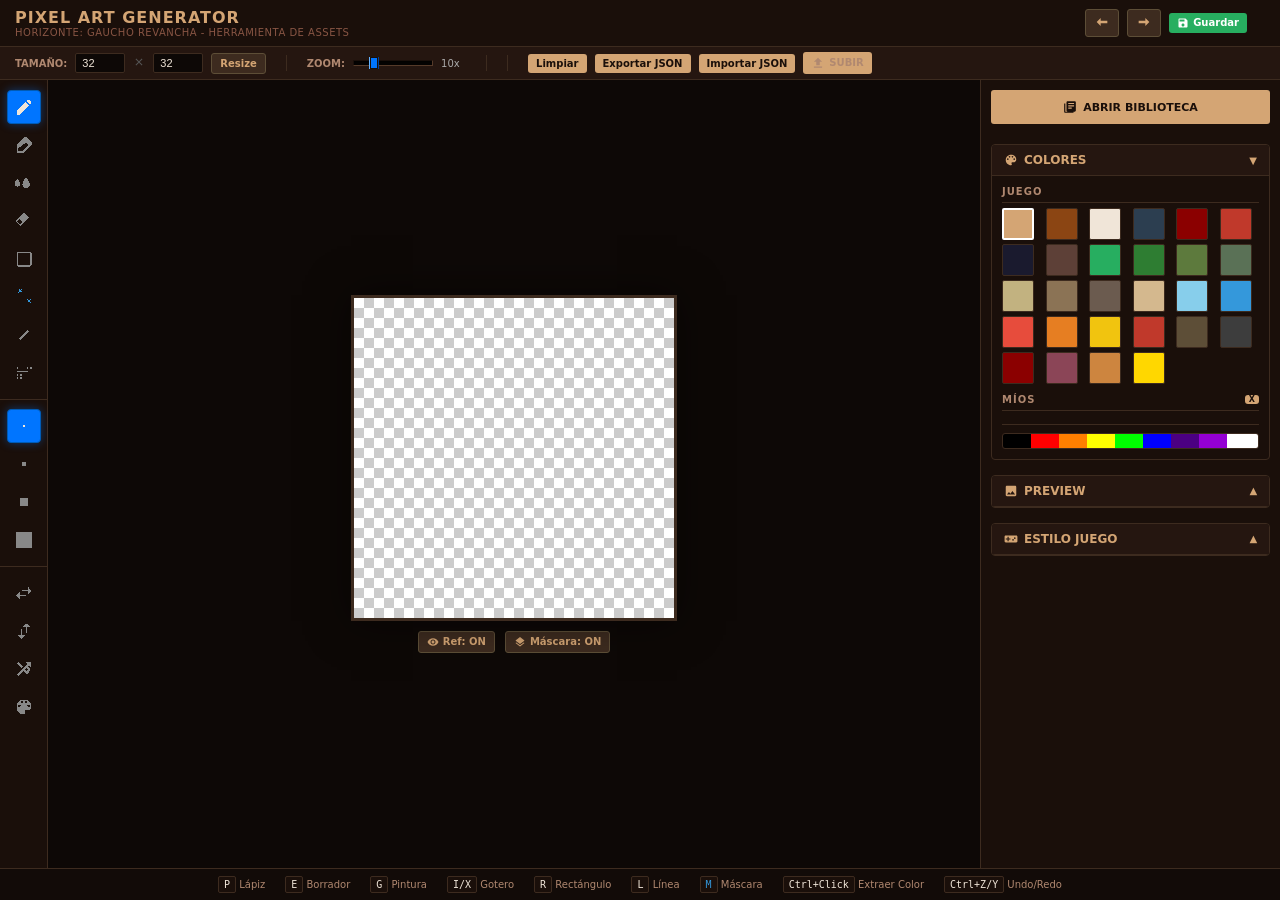
==== WebDemo/pixelart.html @ df084676 "Herramienta de seleccion simplificada - al hacer clic selecciona automaticamente todos los pixeles d" ====
<!DOCTYPE html>
<html lang="es">

<head>
  <meta charset="UTF-8">
  <title>Pixel Art Generator - Horizonte</title>
  <style>
    * {
      box-sizing: border-box;
    }

    body {
      font-family: 'Inter', 'Segoe UI', system-ui, -apple-system, sans-serif;
      background: #120b08;
      color: #f0e5d8;
      margin: 0;
      padding: 0;
      height: 100vh;
      display: flex;
      flex-direction: column;
      overflow: hidden;
    }

    /* Header & Layout */
    .app-header {
      background: #1a0f0a;
      border-bottom: 1px solid #3d2b1f;
      padding: 8px 15px;
      display: flex;
      justify-content: space-between;
      align-items: center;
      flex-shrink: 0;
    }

    .app-header h1 {
      color: #d4a574;
      margin: 0;
      font-size: 16px;
      font-weight: 800;
      letter-spacing: 1px;
    }

    .app-header p {
      margin: 0;
      font-size: 10px;
      color: #885544;
      text-transform: uppercase;
      letter-spacing: 0.5px;
    }

    .top-options-bar {
      background: #251610;
      border-bottom: 1px solid #3d2b1f;
      padding: 5px 15px;
      display: flex;
      gap: 20px;
      align-items: center;
      font-size: 12px;
      flex-shrink: 0;
    }

    .main-workspace {
      display: flex;
      flex: 1;
      overflow: hidden;
      position: relative;
    }

    /* Sidebar Panels */
    .left-toolbar {
      width: 48px;
      background: #1a0f0a;
      border-right: 1px solid #3d2b1f;
      display: flex;
      flex-direction: column;
      align-items: center;
      padding: 10px 0;
      gap: 4px;
      flex-shrink: 0;
    }

    .right-sidebar {
      width: 300px;
      background: #1a0f0a;
      border-left: 1px solid #3d2b1f;
      display: flex;
      flex-direction: column;
      padding: 10px;
      gap: 10px;
      overflow-y: auto;
      flex-shrink: 0;
    }

    /* Paneles Colapsables */
    .collapsible-panel {
      border: 1px solid #3d2b1f;
      border-radius: 4px;
      background: #1a0f0a;
      overflow: hidden;
      margin-bottom: 5px;
    }

    .panel-header {
      background: #251610;
      padding: 8px 12px;
      cursor: pointer;
      display: flex;
      justify-content: space-between;
      align-items: center;
      font-weight: bold;
      font-size: 12px;
      color: #d4a574;
      border-bottom: 1px solid #3d2b1f;
    }

    .panel-header:hover {
      background: #2d1b14;
    }

    .panel-content {
      padding: 10px;
    }

    .panel-content.hidden {
      display: none;
    }

    .toggle-icon {
      font-size: 10px;
      transition: transform 0.2s;
    }

    .toggle-icon.collapsed {
      transform: rotate(-90deg);
    }

    /* Canvas Area */
    .canvas-viewport {
      flex: 1;
      background: #0d0806;
      display: flex;
      flex-direction: column;
      padding: 60px;
      overflow: auto;
      position: relative;
    }

    /* Centering technique that allows scrolling to all edges when overflowing */
    .canvas-viewport::before,
    .canvas-viewport::after {
      content: '';
      margin: auto;
    }

    .canvas-viewport>* {
      margin-left: auto;
      margin-right: auto;
      flex-shrink: 0;
    }

    .drawing-container {
      position: relative;
      box-shadow: 0 0 40px rgba(0, 0, 0, 0.5);
      background-image:
        linear-gradient(45deg, #ccc 25%, transparent 25%),
        linear-gradient(-45deg, #ccc 25%, transparent 25%),
        linear-gradient(45deg, transparent 75%, #ccc 75%),
        linear-gradient(-45deg, transparent 75%, #ccc 75%);
      background-size: 20px 20px;
      background-position: 0 0, 0 10px, 10px -10px, -10px 0px;
      background-color: #fff;
      border: 3px solid #3d2b1f;
      display: inline-block;
    }

    canvas {
      image-rendering: pixelated;
      cursor: crosshair;
      display: block;
    }

    /* UI Components */
    .btn {
      background: #d4a574;
      color: #1a0f0a;
      border: none;
      padding: 6px 12px;
      font-family: inherit;
      font-weight: 700;
      cursor: pointer;
      font-size: 11px;
      border-radius: 3px;
      transition: all 0.2s;
    }

    .btn:hover {
      background: #f0e5d8;
      transform: translateY(-1px);
    }

    .btn:active {
      transform: translateY(0);
    }

    .btn-small {
      padding: 4px 8px;
      font-size: 10px;
    }

    .btn-dark {
      background: #3d2b1f;
      color: #d4a574;
      border: 1px solid #5d4e37;
    }

    .btn-dark:hover {
      background: #5d4e37;
      color: #f0e5d8;
    }

    .tool-btn {
      width: 34px;
      height: 34px;
      background: transparent;
      color: #888;
      border: 1px solid transparent;
      border-radius: 4px;
      cursor: pointer;
      display: flex;
      justify-content: center;
      align-items: center;
      transition: all 0.2s;
      padding: 0;
    }

    .tool-btn svg {
      width: 20px;
      height: 20px;
      shape-rendering: crispEdges;
    }

    .tool-btn:hover {
      background: #251610;
      color: #d4a574;
    }

    .tool-btn.active {
      background: #0075ff !important;
      color: #f0e5d8 !important;
      box-shadow: 0 0 10px rgba(0, 117, 255, 0.4) !important;
      border-color: #005bb5 !important;
    }

    .tool-btn.active svg {
      color: #f0e5d8 !important;
    }

    .tool-btn.active rect {
      fill: #f0e5d8 !important;
    }

    .toolbar-divider {
      width: 100%;
      height: 1px;
      background: #3d2b1f;
      margin: 5px 0;
    }

    .option-group {
      display: flex;
      align-items: center;
      gap: 8px;
    }

    .option-group label {
      font-size: 10px;
      color: #b08870;
      text-transform: uppercase;
      font-weight: 700;
    }

    input[type="number"],
    input[type="text"] {
      background: #0d0806;
      color: #f0e5d8;
      border: 1px solid #3d2b1f;
      padding: 3px 6px;
      width: 50px;
      font-size: 11px;
      border-radius: 2px;
    }

    input[type="number"]:focus {
      border-color: #d4a574;
      outline: none;
    }

    .color-grid {
      display: grid;
      grid-template-columns: repeat(6, 1fr);
      gap: 4px;
    }

    .color-btn {
      width: 32px;
      height: 32px;
      border: 1px solid #3d2b1f;
      cursor: pointer;
      border-radius: 2px;
      transition: transform 0.1s;
    }

    .color-btn:hover {
      transform: scale(1.1);
      z-index: 2;
      border-color: #f0e5d8;
    }

    .color-btn.active {
      border: 2px solid #fff;
      box-shadow: 0 0 0 1px #1a0f0a;
    }

    .panel-title {
      font-size: 10px;
      color: #b08870;
      text-transform: uppercase;
      font-weight: 800;
      letter-spacing: 1px;
      margin-bottom: 10px;
      border-bottom: 1px solid #3d2b1f;
      padding-bottom: 5px;
      display: flex;
      justify-content: space-between;
      align-items: center;
    }

    .game-preview-panel {
      margin-top: 15px;
      border-top: 1px solid #3d2b1f;
      padding-top: 15px;
      display: flex;
      flex-direction: column;
      gap: 10px;
      width: 100%;
    }

    .sampling-refs {
      font-size: 10px;
      color: #d4a574;
      background: #120b08;
      border: 1px solid #3d2b1f;
      padding: 10px;
      border-radius: 4px;
      margin-bottom: 10px;
    }

    .pixel-slider {
      -webkit-appearance: none;
      width: 100%;
      background: transparent;
      margin: 6px 0;
    }

    .pixel-slider::-webkit-slider-thumb {
      -webkit-appearance: none;
      height: 12px;
      width: 8px;
      background: #0075ff;
      cursor: pointer;
      border: 1px solid #1a0f0a;
      box-shadow: -1px 0 0 #66b3ff, 1px 0 0 #004099;
      margin-top: -4px;
    }

    .pixel-slider::-moz-range-thumb {
      height: 12px;
      width: 8px;
      background: #0075ff;
      cursor: pointer;
      border: 1px solid #1a0f0a;
      box-shadow: -1px 0 0 #66b3ff, 1px 0 0 #004099;
      border-radius: 0;
    }

    .pixel-slider::-webkit-slider-runnable-track {
      width: 100%;
      height: 6px;
      cursor: pointer;
      background: #050302;
      border: 1px solid #553a29;
      border-top-color: #1a0f0a;
      border-left-color: #1a0f0a;
      box-shadow: inset 0 1px 3px rgba(0, 0, 0, 0.8);
    }

    .pixel-slider::-moz-range-track {
      width: 100%;
      height: 6px;
      cursor: pointer;
      background: #050302;
      border: 1px solid #553a29;
      border-top-color: #1a0f0a;
      border-left-color: #1a0f0a;
      box-shadow: inset 0 1px 3px rgba(0, 0, 0, 0.8);
    }

    .pixel-slider:focus {
      outline: none;
    }

    .pixel-num::-webkit-outer-spin-button,
    .pixel-num::-webkit-inner-spin-button {
      -webkit-appearance: none;
      margin: 0;
    }

    .pixel-num {
      -moz-appearance: textfield;
      background: transparent !important;
      border: none !important;
      border-bottom: 1px dashed #553a29 !important;
      color: #f0e5d8 !important;
      padding: 0 2px !important;
      text-align: center;
      width: 25px !important;
      font-size: 11px !important;
      border-radius: 0 !important;
    }

    .pixel-num:focus {
      border-bottom: 1px solid #d4a574 !important;
      outline: none;
    }

    #gamePreviewCanvas {
      background: #C4A47C;
      border: 1px solid #3d2b1f;
      image-rendering: pixelated;
      width: 128px;
      height: 128px;
    }

    /* AI & Bank Panels */
    .ai-panel {
      background: #1a0f0a;
      border: 1px solid #3d2b1f;
      padding: 12px;
      border-radius: 4px;
      margin-top: 15px;
      display: flex;
      flex-direction: column;
      gap: 10px;
    }

    .ai-input-group {
      display: flex;
      gap: 5px;
    }

    .ai-input-group input {
      flex: 1;
      background: #120b08;
      border: 1px solid #3d2b1f;
      color: #f0e5d8;
      padding: 5px 10px;
      border-radius: 4px;
      font-size: 12px;
    }

    /* Tabs & Bank */
    .bank-tabs {
      display: flex;
      gap: 2px;
      margin-bottom: 10px;
      background: #0d0806;
      padding: 2px;
      border-radius: 4px;
    }

    .tab {
      flex: 1;
      padding: 6px;
      text-align: center;
      background: transparent;
      font-size: 9px;
      font-weight: 800;
      text-transform: uppercase;
      cursor: pointer;
      color: #9a9a9a;
      border-radius: 3px;
      transition: all 0.2s;
      border: 1px solid transparent;
    }

    .tab:hover {
      color: #d4a574;
      border-color: #3d2b1f;
    }

    .tab.active {
      background: #3d2b1f;
      color: #d4a574;
    }

    .object-bank {
      display: grid;
      grid-template-columns: repeat(3, 1fr);
      gap: 6px;
      max-height: 350px;
      overflow-y: auto;
      padding-right: 5px;
    }

    .bank-item {
      background: #120b08;
      border: 1px solid #3d2b1f;
      padding: 6px;
      display: flex;
      flex-direction: column;
      align-items: center;
      cursor: pointer;
      transition: all 0.2s;
      border-radius: 4px;
      position: relative;
      min-height: 40px;
    }

    .bank-item:hover {
      background: #251610;
      border-color: #d4a574;
      transform: translateY(-2px);
    }

    .bank-item span {
      font-size: 8px;
      color: #b08870;
      text-transform: uppercase;
      font-weight: bold;
      white-space: nowrap;
      overflow: hidden;
      text-overflow: ellipsis;
      width: 100%;
      text-align: center;
    }

    .bank-item:hover span {
      color: #d4a574;
    }

    /* Preview Canvas Area */
    .preview-container {
      display: flex;
      flex-direction: column;
      gap: 10px;
      align-items: center;
    }

    #previewCanvas {
      background: #111;
      border: 1px solid #3d2b1f;
    }

    /* Custom Scrollbar */
    ::-webkit-scrollbar {
      width: 6px;
      height: 6px;
    }

    ::-webkit-scrollbar-track {
      background: #1a0f0a;
    }

    ::-webkit-scrollbar-thumb {
      background: #3d2b1f;
      border-radius: 3px;
    }

    ::-webkit-scrollbar-thumb:hover {
      background: #d4a574;
    }

    /* Modal Overlay for Crop */
    #cropModal {
      position: fixed;
      top: 0;
      left: 0;
      width: 100%;
      height: 100%;
      background: rgba(0, 0, 0, 0.85);
      z-index: 1000;
      display: none;
      flex-direction: column;
      align-items: center;
      justify-content: center;
      padding: 20px;
    }

    .modal-content {
      background: #1a0f0a;
      border: 1px solid #d4a574;
      padding: 20px;
      border-radius: 8px;
      max-width: 90vw;
      max-height: 90vh;
      display: flex;
      flex-direction: column;
      gap: 15px;
    }

    #cropCanvas {
      max-width: 100%;
      max-height: 70vh;
      border: 1px solid #555;
    }

    /* Modal Biblioteca */
    #libraryModal {
      position: fixed;
      top: 0;
      left: 0;
      width: 100%;
      height: 100%;
      background: rgba(0, 0, 0, 0.85);
      z-index: 1000;
      display: none;
      flex-direction: column;
      align-items: center;
      justify-content: center;
      padding: 20px;
    }

    #libraryModal .modal-content {
      width: 90vw;
      max-width: 800px;
      height: 85vh;
      max-height: 800px;
      display: flex;
      flex-direction: column;
      box-sizing: border-box;
    }

    .modal-object-bank {
      grid-template-columns: repeat(auto-fill, minmax(120px, 1fr)) !important;
      max-height: none !important;
      flex: 1;
      overflow-y: auto;
    }

    .modal-object-bank .bank-item {
      min-height: 120px !important;
    }

    .modal-object-bank .bank-item-preview {
      max-width: 100%;
      max-height: 80px;
      display: block;
      margin: 0 auto;
    }

    /* ===================== ACCESIBILIDAD WCAG AA/AAA ===================== */
    .skip-link {
      position: absolute;
      top: -44px;
      left: 8px;
      background: #d4a574;
      color: #1a0f0a;
      padding: 8px 16px;
      font-weight: 800;
      font-size: 13px;
      z-index: 10000;
      border-radius: 0 0 6px 6px;
      transition: top 0.15s;
      text-decoration: none;
      box-shadow: 0 2px 8px rgba(0, 0, 0, 0.5);
    }

    .skip-link:focus {
      top: 0;
    }

    :focus-visible {
      outline: 2.5px solid #d4a574 !important;
      outline-offset: 2px !important;
      border-radius: 3px;
    }

    @media (forced-colors: active) {
      .tool-btn.active {
        outline: 3px solid ButtonText;
      }

      .color-btn {
        border: 2px solid ButtonText;
      }

      .btn {
        border: 2px solid ButtonText;
      }
    }

    @media (prefers-reduced-motion: reduce) {

      *,
      *::before,
      *::after {
        animation-duration: 0.01ms !important;
        transition-duration: 0.01ms !important;
      }
    }

    /* ===================== LIBRARY UX ===================== */
    .library-search {
      display: flex;
      gap: 6px;
      margin-bottom: 8px;
      align-items: center;
    }

    .library-search input {
      flex: 1;
      width: auto;
      background: #0d0806;
      border: 1px solid #3d2b1f;
      color: #f0e5d8;
      padding: 5px 8px;
      font-size: 11px;
      border-radius: 3px;
      font-family: inherit;
    }

    .library-search input::placeholder {
      color: #7a6a5a;
    }

    .library-search input:focus {
      border-color: #d4a574;
      outline: none;
    }

    .bank-count {
      font-size: 9px;
      color: #d4a574;
      background: rgba(212, 165, 116, 0.15);
      padding: 2px 6px;
      border-radius: 10px;
      font-weight: 800;
      white-space: nowrap;
      min-width: 20px;
      text-align: center;
    }

    .object-bank {
      grid-template-columns: repeat(2, 1fr) !important;
    }

    .bank-item {
      min-height: 90px !important;
      gap: 5px;
      position: relative;
      overflow: hidden;
    }

    .bank-item:focus {
      outline: 2px solid #d4a574;
      outline-offset: -2px;
    }

    .bank-item-preview {
      width: 100%;
      height: 56px;
      image-rendering: pixelated;
      display: block;
      border-radius: 2px;
      background: #0a0604;
    }

    .bank-item-overlay {
      position: absolute;
      inset: 0;
      background: rgba(212, 165, 116, 0.12);
      display: flex;
      align-items: center;
      justify-content: center;
      opacity: 0;
      transition: opacity 0.15s;
      color: #d4a574;
      font-size: 9px;
      font-weight: 800;
      pointer-events: none;
      letter-spacing: 1px;
      text-transform: uppercase;
    }

    .bank-item:hover .bank-item-overlay,
    .bank-item:focus .bank-item-overlay {
      opacity: 1;
    }

    .bank-item-empty {
      color: #7a6a5a;
      font-size: 11px;
      text-align: center;
      padding: 20px 10px;
      font-style: italic;
      grid-column: 1 / -1;
    }

    .bank-item-delete {
      position: absolute;
      top: 3px;
      right: 3px;
      width: 16px;
      height: 16px;
      background: rgba(231, 76, 60, 0.8);
      color: white;
      border: none;
      border-radius: 50%;
      font-size: 11px;
      line-height: 1;
      cursor: pointer;
      display: flex;
      align-items: center;
      justify-content: center;
      opacity: 0;
      transition: opacity 0.15s;
      z-index: 2;
    }

    .bank-item:hover .bank-item-delete,
    .bank-item:focus .bank-item-delete {
      opacity: 1;
    }

    .bank-item-delete:hover {
      background: #e74c3c;
      opacity: 1 !important;
    }

    .bank-item-rename {
      position: absolute;
      top: 3px;
      right: 22px;
      width: 16px;
      height: 16px;
      background: rgba(52, 152, 219, 0.8);
      color: white;
      border: none;
      border-radius: 50%;
      font-size: 10px;
      line-height: 1;
      cursor: pointer;
      display: flex;
      align-items: center;
      justify-content: center;
      opacity: 0;
      transition: opacity 0.15s;
      z-index: 2;
    }

    .bank-item:hover .bank-item-rename,
    .bank-item:focus .bank-item-rename {
      opacity: 1;
    }

    .bank-item-rename:hover {
      background: #3498db;
      opacity: 1 !important;
    }

    /* Confirmation Modal */
    #confirmModal {
      position: fixed;
      top: 0;
      left: 0;
      width: 100%;
      height: 100%;
      background: rgba(0, 0, 0, 0.85);
      z-index: 3000;
      display: none;
      align-items: center;
      justify-content: center;
      padding: 20px;
      backdrop-filter: blur(4px);
    }

    .confirm-content {
      background: #1a0f0a;
      border: 1px solid #d4a574;
      padding: 30px;
      border-radius: 8px;
      width: 100%;
      max-width: 400px;
      box-shadow: 0 20px 50px rgba(0,0,0,0.9);
      text-align: center;
      animation: modalSlideUp 0.3s cubic-bezier(0.175, 0.885, 0.32, 1.275);
    }

    @keyframes modalSlideUp {
      from { transform: translateY(30px); opacity: 0; }
      to { transform: translateY(0); opacity: 1; }
    }

    .confirm-content h2 {
      color: #d4a574;
      font-size: 18px;
      margin: 0 0 15px 0;
      letter-spacing: 1px;
    }

    .confirm-content p {
      color: #f0e5d8;
      font-size: 14px;
      margin: 0 0 25px 0;
      line-height: 1.6;
    }

    .confirm-btns {
      display: flex;
      gap: 15px;
      justify-content: center;
    }

    .confirm-btns .btn {
      flex: 1;
      padding: 12px;
      font-size: 13px;
      letter-spacing: 1px;
    }
  </style>
</head>

<body>
  <a href="#pixelCanvas" class="skip-link">Saltar al área de dibujo</a>
  <header class="app-header">
    <div>
      <h1>PIXEL ART GENERATOR</h1>
      <p>Horizonte: Gaucho Revancha - Herramienta de Assets</p>
    </div>
    <div class="option-group">
      <button class="btn btn-dark btn-small" onclick="undo()" title="Ctrl+Z">
        <svg viewBox="0 0 24 24" width="16" height="16" fill="currentColor">
          <path d="M4 12l6-6v4h10v4h-10v4l-6-6z" />
        </svg>
      </button>
      <button class="btn btn-dark btn-small" onclick="redo()" title="Ctrl+Y">
        <svg viewBox="0 0 24 24" width="16" height="16" fill="currentColor">
          <path d="M20 12l-6-6v4h-10v4h10v4l6-6z" />
        </svg>
      </button>
      <button class="btn btn-small" id="btn-save-user" onclick="saveToUserLibrary()"
        style="background: #27ae60; color: white;" title="Guardar en mi biblioteca">
        <svg viewBox="0 0 24 24" width="12" height="12" fill="currentColor"
          style="vertical-align:middle; margin-right:4px;">
          <path
            d="M17 3H5c-1.11 0-2 .9-2 2v14c0 1.1.89 2 2 2h14c1.1 0 2-.9 2-2V7l-4-4zm-5 16c-1.66 0-3-1.34-3-3s1.34-3 3-3 3 1.34 3 3-1.34 3-3 3zm3-10H5V5h10v4z" />
        </svg>Guardar
      </button>
      <div id="statusMsg" style="color:#f1c40f; font-size:10px; margin-left:10px;" role="status" aria-live="polite"
        aria-atomic="true"></div>
    </div>
  </header>

  <div class="top-options-bar">
    <div class="option-group">
      <label>Tamaño:</label>
      <input type="number" id="gridWidth" value="32" min="8" max="128">
      <span style="color:#555;"><svg viewBox="0 0 24 24" width="12" height="12" fill="currentColor">
          <path
            d="M19 6.41L17.59 5 12 10.59 6.41 5 5 6.41 10.59 12 5 17.59 6.41 19 12 13.41 17.59 19 19 17.59 13.41 12z" />
        </svg></span>
      <input type="number" id="gridHeight" value="32" min="8" max="128">
      <button class="btn btn-dark btn-small" onclick="resizeCanvas()">Resize</button>
    </div>

    <div style="width: 1px; height: 16px; background: #3d2b1f;"></div>

    <div class="option-group">
      <label>Zoom:</label>
      <input type="range" id="zoomRange" class="pixel-slider" min="1" max="40" value="10"
        oninput="updateZoom(this.value)" style="width: 80px; margin: 0;">
      <span id="zoomVal" style="font-size:10px; min-width:25px; color:#aaa;">10x</span>
    </div>

    <div style="width: 1px; height: 16px; background: #3d2b1f;"></div>

    <div class="option-group" id="layerOptions"
      style="display: none; border-left: 1px solid #3d2b1f; padding-left: 15px;">
      <label>Capa Animación:</label>
      <select id="animLayerSelect"
        style="background: #1a0f0a; color: #f0e5d8; border: 1px solid #3d2b1f; padding: 3px; font-size: 11px;">
        <option value="1">1 - Espada (Azul)</option>
        <option value="2">2 - Brazo (Verde)</option>
        <option value="3">3 - Cabeza (Rojo)</option>
        <option value="4">4 - Piernas (Amarillo)</option>
        <option value="5">5 - Especial (Rosa)</option>
        <option value="0">0 - Borrar Capa</option>
      </select>
    </div>

    <div style="width: 1px; height: 16px; background: #3d2b1f;"></div>

    <div class="option-group">
      <button class="btn btn-small" onclick="clearCanvas()">Limpiar</button>
      <button class="btn btn-small" onclick="exportCode()">Exportar JSON</button>
      <button class="btn btn-small" onclick="document.getElementById('jsonInput').click()"
        title="Importar asset JSON a tu biblioteca">Importar JSON</button>
      <input type="file" id="jsonInput" accept=".json" style="display:none" onchange="importLibraryJSON(this)">
      <label class="btn btn-small" for="imgInput" style="cursor:pointer; display:inline-block; margin:0;">
        <svg viewBox="0 0 24 24" width="14" height="14" fill="currentColor"
          style="vertical-align:middle; margin-right:4px;">
          <path d="M9 16h6v-6h4l-7-7-7 7h4v6zm-4 2h14v2h-14v-2z" />
        </svg>Subir
      </label>
      <input type="file" id="imgInput" accept="image/*" style="display:none" onchange="loadImage(this)">
    </div>

  </div>

  <div class="main-workspace">
    <aside class="left-toolbar" role="toolbar" aria-label="Herramientas de dibujo">
      <button class="tool-btn active" onclick="setTool('pencil')" id="btn-pencil" title="Lápiz (P)" aria-label="Lápiz"
        aria-pressed="true">
        <svg viewBox="0 0 24 24" fill="currentColor">
          <path
            d="M3 17.25V21h3.75L17.81 9.94l-3.75-3.75L3 17.25zM20.71 7.04c.39-.39.39-1.02 0-1.41l-2.34-2.34c-.39-.39-1.02-.39-1.41 0l-1.83 1.83 3.75 3.75 1.83-1.83z" />
        </svg>
      </button>
      <button class="tool-btn" onclick="setTool('eraser')" id="btn-eraser" title="Borrador (E)" aria-label="Borrador"
        aria-pressed="false">
        <svg viewBox="0 0 24 24" fill="currentColor">
          <path
            d="M16.24 3.56L21.19 8.51c.78.78.78 2.05 0 2.83L11.54 21H3v-8.54l9.41-9.41c.78-.78 2.05-.78 2.83 0zM5 19h5.13l7.19-7.19-2.83-2.83L5 16.17V19z" />
        </svg>
      </button>
      <button class="tool-btn" onclick="selectFillTool()" id="btn-fill" title="Bote de Pintura (G)" aria-label="Relleno"
        aria-pressed="false">
        <svg viewBox="0 0 24 24" fill="currentColor">
          <path
            d="M19 13.5c0 2.48-2.02 4.5-4.5 4.5S10 15.98 10 13.5c0-2.48 4.5-8.5 4.5-8.5s4.5 6.02 4.5 8.5zM7.5 13c0 1.93-1.57 3.5-3.5 3.5S.5 14.93.5 13c0-1.93 3.5-6.5 3.5-6.5s3.5 4.57 3.5 6.5z" />
        </svg>
      </button>
      <button class="tool-btn" onclick="setTool('picker')" id="btn-picker" title="Gotero (I/X)" aria-label="Gotero"
        aria-pressed="false">
        <svg viewBox="0 0 24 24" fill="currentColor">
          <path
            d="M17.66 7.19l-4.85-4.85c-.39-.39-1.02-.39-1.41 0L2.34 11.41c-.39.39-.39 1.02 0 1.41l4.85 4.85c.39.39 1.02.39 1.41 0l9.06-9.06c.39-.39.39-1.02 0-1.42zM7.19 16.24l-3.44-3.44 3.11-3.11 3.44 3.44-3.11 3.11z" />
        </svg>
      </button>
      <button class="tool-btn" onclick="setTool('rect')" id="btn-rect" title="Rectángulo (R)" aria-label="Rectángulo"
        aria-pressed="false">
        <svg viewBox="0 0 24 24" fill="currentColor">
          <path d="M19 5v14H5V5h14m0-2H5c-1.1 0-2 .9-2 2v14c0 1.1.9 2 2 2h14c1.1 0 2-.9 2-2V5c0-1.1-.9-2-2-2z" />
        </svg>
      </button>
      <button class="tool-btn" onclick="setTool('mask')" id="btn-mask" title="Marcador de Animación (M)"
        aria-label="Marcador de capa" aria-pressed="false" style="color: #3498db;">
        <svg viewBox="0 0 24 24" fill="currentColor">
          <path
            d="M7.5 5.6L10 7 8.6 4.5 10 2 7.5 3.4 5 2l1.4 2.5L5 7l2.5-1.4zM18 15.4L15.5 14l1.4 2.5L15.5 19l2.5-1.4L20.5 19l-1.4-2.5L20.5 14l-2.5 1.4z" />
        </svg>
      </button>
      <button class="tool-btn" onclick="setTool('line')" id="btn-line" title="Línea (L)" aria-label="Línea"
        aria-pressed="false">
        <svg viewBox="0 0 24 24" fill="currentColor">
          <path d="M13 5h-2v14h2V5z" transform="rotate(45 12 12)" />
        </svg>
      </button>
      <button class="tool-btn" onclick="setTool('select')" id="btn-select" title="Seleccionar y Mover (S)" aria-label="Seleccionar"
        aria-pressed="false">
        <svg viewBox="0 0 24 24" fill="currentColor">
          <path d="M3 5h2v2H3V5zm0 4h2v2H3V9zm0 4h2v2H3v-2zm0 4h2v2H3v-2zm0-8h14v2H3V9zm16-4h2v2h-2V5zm-4 0h2v2h-2V5zm0 4h2v2h-2V9zm-4 0h2v2h-2V9zm-4 0h2v2H7V9zm0 4h2v2H7v-2zm0 4h2v2H7v-2z"/>
        </svg>
      </button>

      <div class="toolbar-divider" role="separator"></div>

      <button class="tool-btn active" onclick="setBrush(1)" id="b1" title="1px" aria-label="Pincel 1px">
        <svg viewBox="0 0 20 20" width="20" height="20">
          <rect x="9" y="9" width="2" height="2" fill="currentColor"/>
        </svg>
      </button>
      <button class="tool-btn" onclick="setBrush(2)" id="b2" title="2px" aria-label="Pincel 2px">
        <svg viewBox="0 0 20 20" width="20" height="20">
          <rect x="8" y="8" width="4" height="4" fill="currentColor"/>
        </svg>
      </button>
      <button class="tool-btn" onclick="setBrush(4)" id="b4" title="4px" aria-label="Pincel 4px">
        <svg viewBox="0 0 20 20" width="20" height="20">
          <rect x="6" y="6" width="8" height="8" fill="currentColor"/>
        </svg>
      </button>
      <button class="tool-btn" onclick="setBrush(8)" id="b8" title="8px" aria-label="Pincel 8px">
        <svg viewBox="0 0 20 20" width="20" height="20">
          <rect x="2" y="2" width="16" height="16" fill="currentColor"/>
        </svg>
      </button>

      <div class="toolbar-divider" role="separator"></div>

      <button class="tool-btn" onclick="mirrorH()" title="Espejo Horizontal" aria-label="Espejo horizontal">
        <svg viewBox="0 0 24 24" fill="currentColor">
          <path d="M6.99 11L3 15l3.99 4v-3H14v-2H6.99v-3zM21 9l-3.99-4v3H10v2h7.01v3L21 9z" />
        </svg>
      </button>
      <button class="tool-btn" onclick="mirrorV()" title="Espejo Vertical" aria-label="Espejo vertical">
        <svg viewBox="0 0 24 24" fill="currentColor">
          <path d="M11 6.99L15 3l4 3.99h-3V14h-2V6.99h-3zM9 21l4-3.99h-3V10H8v7.01H5L9 21z" />
        </svg>
      </button>
      <button class="tool-btn" onclick="mirrorDiag()" title="Espejo Diagonal" aria-label="Espejo diagonal">
        <svg viewBox="0 0 24 24" fill="currentColor">
          <path
            d="M10.59 9.17L5.41 4 4 5.41l5.17 5.17 1.42-1.41zM14.5 4l2.04 2.04L4 18.59 5.41 20 17.96 7.45 20 9.5V4h-5.5zm.59 6.59l1.41-1.41 3.17 3.17c.39.39.39 1.02 0 1.41L16.5 17.5c-.39.39-1.02.39-1.41 0l-3.17-3.17 1.41-1.41 1.76 1.76 1.76-1.76z" />
        </svg>
      </button>
      <button class="tool-btn" onclick="convertToGameColors()" title="Corregir Colores"
        aria-label="Corregir colores al tema del juego">
        <svg viewBox="0 0 24 24" fill="currentColor">
          <path
            d="M12 3c-4.97 0-9 4.03-9 9s4.03 9 9 9c.83 0 1.5-.67 1.5-1.5 0-.39-.15-.74-.39-1.01-.23-.26-.38-.61-.38-.99 0-.83.67-1.5 1.5-1.5H16c2.76 0 5-2.24 5-5 0-4.42-4.03-8-9-8zm-5.5 9c-.83 0-1.5-.67-1.5-1.5S5.67 9 6.5 9 8 9.67 8 10.5 7.33 12 6.5 12zm3-4C8.67 8 8 7.33 8 6.5S8.67 5 9.5 5s1.5.67 1.5 1.5S10.33 8 9.5 8zm5 0c-.83 0-1.5-.67-1.5-1.5S13.67 5 14.5 5s1.5.67 1.5 1.5S15.33 8 14.5 8zm3 4c-.83 0-1.5-.67-1.5-1.5S16.67 9 17.5 9s1.5.67 1.5 1.5-.67 1.5-1.5 1.5z" />
        </svg>
      </button>
    </aside>

    <main class="canvas-viewport">
      <div class="drawing-container" style="position: relative;">
        <canvas id="refCanvas" width="32" height="32" aria-hidden="true"
          style="position:absolute; top:0; left:0; image-rendering:pixelated; opacity:0.35; pointer-events:none; border:none;"></canvas>
        <canvas id="pixelCanvas" width="32" height="32" role="img"
          aria-label="Área de dibujo pixel art - usá las herramientas del panel izquierdo" tabindex="0"
          style="position:relative; z-index:1; image-rendering:pixelated; cursor:none;"></canvas>
        <canvas id="overlayCanvas" width="32" height="32" aria-hidden="true"
          style="position:absolute; top:0; left:0; z-index:10; image-rendering:pixelated; pointer-events:none;"></canvas>
        <div id="cursorPreview" aria-hidden="true"
          style="position:absolute; pointer-events:none; z-index:20; display:none;"></div>
      </div>
      <div style="margin-top: 10px; display: flex; gap: 10px; justify-content: center;">
        <button class="btn btn-dark btn-small" id="toggleRefBtn" onclick="toggleRef()">
          <svg viewBox="0 0 24 24" width="12" height="12" fill="currentColor"
            style="vertical-align:middle; margin-right:4px;">
            <path
              d="M12 4.5C7 4.5 2.73 7.61 1 12c1.73 4.39 6 7.5 11 7.5s9.27-3.11 11-7.5c-1.73-4.39-6-7.5-11-7.5zM12 17c-2.76 0-5-2.24-5-5s2.24-5 5-5 5 2.24 5 5-2.24 5-5 5zm0-8c-1.66 0-3 1.34-3 3s1.34 3 3 3 3-1.34 3-3-1.34-3-3-3z" />
          </svg>Ref: ON
        </button>
        <button class="btn btn-dark btn-small" id="toggleMaskBtn" onclick="toggleMaskVis()">
          <svg viewBox="0 0 24 24" width="12" height="12" fill="currentColor"
            style="vertical-align:middle; margin-right:4px;">
            <path
              d="M11.99 18.54l-7.37-5.73L3 14.07l9 7 9-7-1.63-1.27-7.38 5.74zM12 16l7.36-5.73L21 9l-9-7-9 7 1.63 1.27L12 16z" />
          </svg>Máscara: ON
        </button>
      </div>
    </main>

    <aside class="right-sidebar">
      <!-- Botón Biblioteca -->
      <button class="btn"
        style="width:100%; margin-bottom: 10px; font-size: 11px; padding: 10px; display:flex; justify-content:center; align-items:center; gap:6px;"
        onclick="openLibraryModal()">
        <svg viewBox="0 0 24 24" width="14" height="14" fill="currentColor">
          <path
            d="M4 6H2v14c0 1.1.9 2 2 2h14v-2H4V6zm16-4H8c-1.1 0-2 .9-2 2v14c0 1.1.9 2 2 2h12c1.1 0 2-.9 2-2V4c0-1.1-.9-2-2-2zm-1 9H9V9h10v2zm-4 4H9v-2h6v2zm4-8H9V5h10v2z" />
        </svg>ABRIR BIBLIOTECA
      </button>

      <!-- Panel: Colores -->
      <div class="collapsible-panel">
        <div class="panel-header" onclick="togglePanel(this)">
          <span style="display:flex; align-items:center; gap:6px;">
            <svg viewBox="0 0 24 24" width="14" height="14" fill="currentColor">
              <path
                d="M12 3c-4.97 0-9 4.03-9 9s4.03 9 9 9c.83 0 1.5-.67 1.5-1.5 0-.39-.15-.74-.39-1.01-.23-.26-.38-.61-.38-.99 0-.83.67-1.5 1.5-1.5H16c2.76 0 5-2.24 5-5 0-4.42-4.03-8-9-8zm-5.5 9c-.83 0-1.5-.67-1.5-1.5S5.67 9 6.5 9 8 9.67 8 10.5 7.33 12 6.5 12zm3-4C8.67 8 8 7.33 8 6.5S8.67 5 9.5 5s1.5.67 1.5 1.5S10.33 8 9.5 8zm5 0c-.83 0-1.5-.67-1.5-1.5S13.67 5 14.5 5s1.5.67 1.5 1.5S15.33 8 14.5 8zm3 4c-.83 0-1.5-.67-1.5-1.5S16.67 9 17.5 9s1.5.67 1.5 1.5-.67 1.5-1.5 1.5z" />
            </svg>
            COLORES
          </span>
          <span class="toggle-icon">▼</span>
        </div>
        <div class="panel-content">
          <div class="panel-title" style="font-size:10px; margin-bottom:5px;">Juego</div>
          <div class="color-grid" id="colorPalette"></div>
          <div class="panel-title"
            style="font-size:10px; margin:10px 0 5px 0; display:flex; justify-content:space-between;">
            Míos <button class="btn btn-small" onclick="clearUserPalette()"
              style="font-size:8px; padding:0 4px;">X</button>
          </div>
          <div class="color-grid" id="userPaletteGrid"></div>
          <div style="margin-top:8px; border-top:1px solid #3d2b1f; padding-top:8px;">
            <button class="btn btn-small" onclick="pickRainbowColor(event)"
              style="width:100%; height:16px; background: linear-gradient(90deg, #000000 11%, #ff0000 11% 22%, #ff7f00 22% 33%, #ffff00 33% 44%, #00ff00 44% 55%, #0000ff 55% 66%, #4b0082 66% 77%, #9400d3 77% 88%, #ffffff 88%); border:1px solid #3d2b1f; cursor:pointer; padding:0; display:block;"
              title="Elegir color personalizado">
            </button>
            <input type="color" id="manualColor" onchange="addUserColor(this.value)" style="display:none">
          </div>
        </div>
      </div>

      <!-- Panel: Vista Previa y Exportación -->
      <div class="collapsible-panel">
        <div class="panel-header" onclick="togglePanel(this)">
          <span style="display:flex; align-items:center; gap:6px;">
            <svg viewBox="0 0 24 24" width="14" height="14" fill="currentColor">
              <path
                d="M21 19V5c0-1.1-.9-2-2-2H5c-1.1 0-2 .9-2 2v14c0 1.1.9 2 2 2h14c1.1 0 2-.9 2-2zM8.5 13.5l2.5 3.01L14.5 12l4.5 6H5l3.5-4.5z" />
            </svg>
            PREVIEW
          </span>
          <span class="toggle-icon collapsed">▶</span>
        </div>
        <div class="panel-content hidden">
          <canvas id="previewCanvas" width="128" height="128" style="margin:0 auto 10px auto; display:block;"></canvas>
          <button class="btn btn-small" style="width:100%; margin-bottom:4px;" onclick="downloadImage()">Bajar
            PNG</button>
          <button class="btn btn-dark btn-small" style="width:100%" onclick="removeBackground()">Quitar Fondo</button>
        </div>
      </div>

      <!-- Panel: Estilo Juego -->
      <div class="collapsible-panel">
        <div class="panel-header" onclick="togglePanel(this)">
          <span style="display:flex; align-items:center; gap:6px;">
            <svg viewBox="0 0 24 24" width="14" height="14" fill="currentColor">
              <path
                d="M21 6H3c-1.1 0-2 .9-2 2v8c0 1.1.9 2 2 2h18c1.1 0 2-.9 2-2V8c0-1.1-.9-2-2-2zm-10 7H8v3H6v-3H3v-2h3V8h2v3h3v2zm4.5 2c-.83 0-1.5-.67-1.5-1.5s.67-1.5 1.5-1.5 1.5.67 1.5 1.5-.67 1.5-1.5 1.5zm3-3c-.83 0-1.5-.67-1.5-1.5S17.67 9 18.5 9s1.5.67 1.5 1.5-.67 1.5-1.5 1.5z" />
            </svg>
            ESTILO JUEGO
          </span>
          <span class="toggle-icon collapsed">▶</span>
        </div>
        <div class="panel-content hidden">
          <div class="sampling-refs">
            <div
              style="margin-bottom:10px; font-weight:bold; font-size:9px; text-transform:uppercase; text-align:center; letter-spacing:1px; border-bottom:1px solid #3d2b1f; padding-bottom:6px;">
              Filtro Retro
            </div>
            <div style="display:flex; justify-content:space-between; align-items:center; margin:15px 0;">

              <!-- Izquierda: Escala % -->
              <div style="display:flex; flex-direction:column; align-items:center; gap:8px;">
                <span title="Nivel de Definición (%)" style="color:#d4a574;">
                  <svg viewBox="0 0 24 24" width="12" height="12" fill="currentColor">
                    <path
                      d="M19 3H5c-1.1 0-2 .9-2 2v14c0 1.1.9 2 2 2h14c1.1 0 2-.9 2-2V5c0-1.1-.9-2-2-2zm0 16H5V5h14v14zM9 9h6v6H9V9z" />
                  </svg>
                </span>
                <div style="height:64px; display:flex; align-items:center; justify-content:center; width:16px;">
                  <input type="range" id="pixelDetailSlider" class="pixel-slider" min="10" max="100" value="100"
                    step="5" style="width:64px; margin:0; transform:rotate(-90deg);"
                    oninput="document.getElementById('pixelDetail').value=this.value; generateGamePreview()">
                </div>
                <div style="color:#b08870; font-size:10px;">
                  <input type="number" id="pixelDetail" class="pixel-num" min="10" max="100" value="100" step="5"
                    oninput="document.getElementById('pixelDetailSlider').value=this.value; generateGamePreview()">%
                </div>
              </div>

              <!-- Centro: Canvas -->
              <canvas id="gamePreviewCanvas" width="64" height="64"
                style="display:block; border:1px solid #3d2b1f; background:#0a0604; border-radius:2px; box-shadow:0 0 10px rgba(0,0,0,0.5);"></canvas>

              <!-- Derecha: Bloques x -->
              <div style="display:flex; flex-direction:column; align-items:center; gap:8px;">
                <span title="Tamaño de Píxel (x)" style="color:#d4a574;">
                  <svg viewBox="0 0 24 24" width="12" height="12" fill="currentColor">
                    <path d="M11 11H3V3h8v8zm2 0h8V3h-8v8zm-2 2H3v8h8v-8zm2 0v8h8v-8h-8z" />
                  </svg>
                </span>
                <div style="height:64px; display:flex; align-items:center; justify-content:center; width:16px;">
                  <input type="range" id="pixelSizeSlider" class="pixel-slider" min="1" max="16" value="1" step="1"
                    style="width:64px; margin:0; transform:rotate(-90deg);"
                    oninput="document.getElementById('pixelSize').value=this.value; generateGamePreview()">
                </div>
                <div style="color:#b08870; font-size:10px;">
                  x<input type="number" id="pixelSize" class="pixel-num" min="1" max="16" value="1" step="1"
                    oninput="document.getElementById('pixelSizeSlider').value=this.value; generateGamePreview()">
                </div>
              </div>

            </div>
          </div>
          <button class="btn btn-dark btn-small" style="width:100%; margin-bottom:4px;"
            onclick="generateGamePreview()">Previsualizar</button>
          <button class="btn btn-small" style="width:100%" onclick="applyGameStyle()">Aplicar al Lienzo</button>
        </div>
      </div>
    </aside>
  </div>

  <footer
    style="background:#120b08; border-top:1px solid #3d2b1f; padding:10px 20px; font-size:10px; color:#b08870; display:flex; justify-content:center; gap:20px; flex-wrap:wrap;">
    <span><kbd
        style="background:#1a0f0a; border:1px solid #3d2b1f; padding:2px 5px; border-radius:2px; color:#f0e5d8; font-family:monospace;">P</kbd>
      Lápiz</span>
    <span><kbd
        style="background:#1a0f0a; border:1px solid #3d2b1f; padding:2px 5px; border-radius:2px; color:#f0e5d8; font-family:monospace;">E</kbd>
      Borrador</span>
    <span><kbd
        style="background:#1a0f0a; border:1px solid #3d2b1f; padding:2px 5px; border-radius:2px; color:#f0e5d8; font-family:monospace;">G</kbd>
      Pintura</span>
    <span><kbd
        style="background:#1a0f0a; border:1px solid #3d2b1f; padding:2px 5px; border-radius:2px; color:#f0e5d8; font-family:monospace;">I/X</kbd>
      Gotero</span>
    <span><kbd
        style="background:#1a0f0a; border:1px solid #3d2b1f; padding:2px 5px; border-radius:2px; color:#f0e5d8; font-family:monospace;">R</kbd>
      Rectángulo</span>
    <span><kbd
        style="background:#1a0f0a; border:1px solid #3d2b1f; padding:2px 5px; border-radius:2px; color:#f0e5d8; font-family:monospace;">L</kbd>
      Línea</span>
    <span><kbd
        style="background:#1a0f0a; border:1px solid #3d2b1f; padding:2px 5px; border-radius:2px; color:#3498db; font-family:monospace;">M</kbd>
      Máscara</span>
    <span><kbd
        style="background:#1a0f0a; border:1px solid #3d2b1f; padding:2px 5px; border-radius:2px; color:#f0e5d8; font-family:monospace;">Ctrl+Click</kbd>
      Extraer Color</span>
    <span><kbd
        style="background:#1a0f0a; border:1px solid #3d2b1f; padding:2px 5px; border-radius:2px; color:#f0e5d8; font-family:monospace;">Ctrl+Z/Y</kbd>
      Undo/Redo</span>
  </footer>

  <div id="libraryModal" role="dialog" aria-modal="true" aria-labelledby="libraryModalTitle">
    <div class="modal-content">
      <div style="display:flex; justify-content:space-between; align-items:center;">
        <h2 id="libraryModalTitle"
          style="font-size: 14px; margin: 0; color: #d4a574; text-transform: uppercase; display:flex; align-items:center; gap:6px;">
          <svg viewBox="0 0 24 24" width="16" height="16" fill="currentColor">
            <path
              d="M4 6H2v14c0 1.1.9 2 2 2h14v-2H4V6zm16-4H8c-1.1 0-2 .9-2 2v14c0 1.1.9 2 2 2h12c1.1 0 2-.9 2-2V4c0-1.1-.9-2-2-2zm-1 9H9V9h10v2zm-4 4H9v-2h6v2zm4-8H9V5h10v2z" />
          </svg>
          Biblioteca
        </h2>
        <button class="btn btn-small btn-dark" onclick="closeLibraryModal()" aria-label="Cerrar biblioteca">X</button>
      </div>
      <div class="bank-tabs" role="tablist" aria-label="Sección de biblioteca">
        <div class="tab active" id="tab-official" role="tab" aria-selected="true" aria-controls="objectBank"
          tabindex="0" onclick="switchBank('official')"
          onkeydown="if(event.key==='Enter'||event.key===' ')switchBank('official')">Oficial</div>
        <div class="tab" id="tab-user" role="tab" aria-selected="false" aria-controls="objectBank" tabindex="-1"
          onclick="switchBank('user')" onkeydown="if(event.key==='Enter'||event.key===' ')switchBank('user')">Mis Assets
        </div>
      </div>
      <div class="library-search" role="search">
        <label for="bankSearch" class="sr-only" style="position:absolute;width:1px;height:1px;overflow:hidden;">Buscar
          sprites</label>
        <input type="search" id="bankSearch" placeholder="🔍 Buscar..." aria-label="Filtrar sprites"
          oninput="filterBank(this.value)">
        <span class="bank-count" id="bankCount" aria-live="polite" aria-label="sprites disponibles">0</span>
      </div>
      <div class="object-bank modal-object-bank" id="objectBank" role="tabpanel" aria-labelledby="tab-official"></div>
    </div>
  </div>

  <div id="cropModal">
    <div class="modal-content">
      <div class="panel-title" style="color:#d4a574; margin:0;">
        <svg viewBox="0 0 24 24" width="16" height="16" fill="currentColor"
          style="vertical-align:middle; margin-right:6px;">
          <path d="M17 15h2V7c0-1.1-.9-2-2-2H9v2h8v8zM7 17V1H5v4H1v2h4v10c0 1.1.9 2 2 2h10v4h2v-4h4v-2H7z" />
        </svg>RECORTAR Y PIXELAR
      </div>
      <p style="color:#aaa; font-size:11px;">Arrastrá el mouse para seleccionar la zona que querés convertir.</p>
      <canvas id="cropCanvas"></canvas>
      <div style="display:flex; gap:10px; justify-content:flex-end;">
        <button class="btn btn-dark" onclick="cancelCrop()">Cancelar</button>
        <button class="btn" onclick="applyCrop(true)">Pixelar Todo</button>
        <button class="btn" onclick="applyCrop()">Pixelar Selección</button>
      </div>
      <div id="selInfo" style="color:#d4a574; font-size:11px; text-align:right;"></div>
    </div>
  </div>

  <!-- Modal de Confirmación Generico -->
  <div id="confirmModal" role="dialog" aria-modal="true">
    <div class="confirm-content">
      <h2 id="confirmTitle">Confirmar Acción</h2>
      <p id="confirmMsg">¿Desea realizar esta acción?</p>
      <div class="confirm-btns" id="confirmBtnsContainer">
        <!-- Los botones se generarán dinámicamente -->
      </div>
    </div>
  </div>

  <script>
    const canvas = document.getElementById('pixelCanvas');
    const ctx = canvas.getContext('2d', { willReadFrequently: true });
    const overlayCanvas = document.getElementById('overlayCanvas');
    const overCtx = overlayCanvas.getContext('2d');
    const preview = document.getElementById('previewCanvas');
    const pCtx = preview.getContext('2d');

    // Paleta de colores oficial de Horizonte
    const gameColors = [
      '#d4a574', '#8B4513', '#f0e5d8', '#2c3e50',
      '#8B0000', '#c0392b', '#1a1a2e', '#5D4037',
      '#27ae60', '#2E7D32', '#5D7A3D', '#5A7156',
      '#c2b280', '#8B7355', '#6B5B4F', '#D4B88E',
      '#87CEEB', '#3498db', '#e74c3c', '#e67e22',
      '#f1c40f', '#c0392b', '#5d4e37', '#3d3d3d',
      '#8B0000', '#8B4557', '#CD853F', '#FFD700'
    ];

    let currentBankTab = 'official';
    let currentlyEditing = null;
    let userLibrary = JSON.parse(localStorage.getItem('horizonte_user_library') || '{}');
    let userPalette = JSON.parse(localStorage.getItem('horizonte_user_palette') || '[]');
    let animationMask = [];

    let currentColor = '#d4a574';
    let currentTool = 'pencil';
    let brushSize = 1;
    let isDrawing = false;
    let lastX, lastY;
    let shapeStart = null;
    let snapshot = null;
    const history = [];
    let redoHistory = [];
    let MAX_HISTORY = 50;

    let selection = null;
    let isDragging = false;
    let dragStartX = 0, dragStartY = 0;
    let selectionPixels = null;
    let selectionW = 0, selectionH = 0;

    const cursorPreview = document.getElementById('cursorPreview');
    const drawingContainer = document.querySelector('.drawing-container');
    const pixelCanvas = document.getElementById('pixelCanvas');

    let maskVisible = true;

    window.toggleMaskVis = function () {
      maskVisible = !maskVisible;
      overlayCanvas.style.opacity = maskVisible ? '1' : '0';
      document.getElementById('toggleMaskBtn').textContent = maskVisible ? '🎭 Máscara: ON' : '🎭 Máscara: OFF';
      updatePreview();
    };

    let refVisible = true;
    window.toggleRef = function () {
      refVisible = !refVisible;
      const rc = document.getElementById('refCanvas');
      rc.style.opacity = refVisible ? '0.35' : '0';
      document.getElementById('toggleRefBtn').innerHTML = refVisible ? '<svg viewBox="0 0 24 24" width="14" height="14" fill="currentColor" style="vertical-align:middle; margin-right:4px;"><path d="M12 4.5C7 4.5 2.73 7.61 1 12c1.73 4.39 6 7.5 11 7.5s9.27-3.11 11-7.5c-1.73-4.39-6-7.5-11-7.5zM12 17c-2.76 0-5-2.24-5-5s2.24-5 5-5 5 2.24 5 5-2.24 5-5 5zm0-8c-1.66 0-3 1.34-3 3s1.34 3 3 3 3-1.34 3-3-1.34-3-3-3z"/></svg>Referencia: ON' : '<svg viewBox="0 0 24 24" width="14" height="14" fill="currentColor" style="vertical-align:middle; margin-right:4px;"><path d="M12 4.5C7 4.5 2.73 7.61 1 12c1.73 4.39 6 7.5 11 7.5s9.27-3.11 11-7.5c-1.73-4.39-6-7.5-11-7.5zM12 17c-2.76 0-5-2.24-5-5s2.24-5 5-5 5 2.24 5 5-2.24 5-5 5zm0-8c-1.66 0-3 1.34-3 3s1.34 3 3 3 3-1.34 3-3-1.34-3-3-3z"/></svg>Referencia: OFF';
    };

    function updateCursorPreview(e) {
      const zoom = parseInt(document.getElementById('zoomRange').value);
      const size = brushSize * zoom;

      const gridX = Math.floor(e.offsetX / zoom) * zoom;
      const gridY = Math.floor(e.offsetY / zoom) * zoom;

      cursorPreview.style.width = size + 'px';
      cursorPreview.style.height = size + 'px';
      cursorPreview.style.left = gridX + 'px';
      cursorPreview.style.top = gridY + 'px';
      
      if (currentTool === 'picker') {
        cursorPreview.style.display = 'block';
        cursorPreview.style.background = 'transparent';
        cursorPreview.style.border = '2px solid #fff';
        cursorPreview.style.boxShadow = '0 0 0 2px #000';
      } else if (currentTool === 'fill') {
        cursorPreview.style.display = 'block';
        cursorPreview.style.background = currentColor;
        cursorPreview.style.border = '2px solid #fff';
        cursorPreview.style.boxShadow = '0 0 0 2px #000';
      } else if (currentTool === 'eraser') {
        cursorPreview.style.display = 'block';
        cursorPreview.style.background = 'rgba(200, 200, 200, 0.5)';
        cursorPreview.style.border = '1px solid rgba(0,0,0,0.5)';
        cursorPreview.style.boxShadow = 'none';
      } else if (currentTool === 'mask') {
        cursorPreview.style.display = 'block';
        cursorPreview.style.background = 'rgba(52, 152, 219, 0.5)';
        cursorPreview.style.border = '1px solid rgba(255,255,255,0.8)';
        cursorPreview.style.boxShadow = 'none';
      } else if (currentTool === 'select') {
        cursorPreview.style.display = 'block';
        cursorPreview.style.background = 'transparent';
        cursorPreview.style.border = '2px dashed #0075ff';
        cursorPreview.style.boxShadow = 'none';
      } else {
        cursorPreview.style.display = 'block';
        cursorPreview.style.background = currentColor;
        cursorPreview.style.border = '1px solid rgba(0,0,0,0.5)';
        cursorPreview.style.boxShadow = 'none';
      }
    }

    pixelCanvas.addEventListener('mousemove', updateCursorPreview);
    pixelCanvas.addEventListener('mouseenter', (e) => {
      cursorPreview.style.display = 'block';
      updateCursorPreview(e);
    });
    pixelCanvas.addEventListener('mouseleave', () => {
      cursorPreview.style.display = 'none';
    });

    function init() {
      canvas.width = 32; canvas.height = 32;
      overlayCanvas.width = 32; overlayCanvas.height = 32;
      animationMask = Array.from({ length: 32 }, () => Array(32).fill(0));

      initPalette();
      initUserPalette();
      updateZoom(10);
      setTool('pencil');
      setBrush(1);
      initBank();

      canvas.onmousedown = startDraw;
      canvas.onmousemove = draw;
      canvas.onmouseup = stopDraw;
      canvas.onmouseleave = stopDraw;
    }

    function initPalette() {
      const palette = document.getElementById('colorPalette');
      palette.innerHTML = '';
      gameColors.forEach(color => {
        const btn = document.createElement('div');
        btn.className = 'color-btn';
        btn.style.backgroundColor = color;
        btn.onclick = () => selectColor(color, btn);
        palette.appendChild(btn);
      });
      if (palette.firstChild) palette.firstChild.click();
    }

    function selectColor(color, btn) {
      currentColor = color;
      const allBtns = document.querySelectorAll('.color-btn');
      allBtns.forEach(b => b.classList.remove('active'));

      if (btn) {
        btn.classList.add('active');
      } else {
        // Buscar el botón que coincida (comparando en HEX)
        allBtns.forEach(b => {
          const bg = b.style.backgroundColor;
          if (!bg) return;
          // Convertir rgb a hex para comparar
          let hex = bg;
          if (bg.startsWith('rgb')) {
            const match = bg.match(/\d+/g);
            if (match) hex = rgbToHex(match.map(Number));
          }
          if (hex.toLowerCase() === color.toLowerCase()) b.classList.add('active');
        });
      }
    }

function startDraw(e) {
      const { x, y } = getCanvasCoords(e);
      if (e.ctrlKey || currentTool === 'picker') { pickColor(x, y); return; }
      isDrawing = true;
      lastX = x; lastY = y;
      
      if (currentTool === 'fill') {
        pushHistory();
        floodFill(x, y);
        isDrawing = false;
      } else if (currentTool === 'rect' || currentTool === 'line') {
        pushHistory();
        snapshot = ctx.getImageData(0, 0, canvas.width, canvas.height);
        shapeStart = { x, y };
      } else if (currentTool === 'select') {
        let minX = canvas.width, maxX = 0, minY = canvas.height, maxY = 0;
        for (let py = 0; py < canvas.height; py++) {
          for (let px = 0; px < canvas.width; px++) {
            const p = ctx.getImageData(px, py, 1, 1).data;
            if (p[3] > 0) {
              if (px < minX) minX = px;
              if (px > maxX) maxX = px;
              if (py < minY) minY = py;
              if (py > maxY) maxY = py;
            }
          }
        }
        if (maxX >= minX && maxY >= minY) {
          pushHistory();
          selection = { x1: minX, y1: minY, x2: maxX, y2: maxY };
          selectionW = maxX - minX + 1;
          selectionH = maxY - minY + 1;
          selectionPixels = ctx.getImageData(minX, minY, selectionW, selectionH);
          isDragging = true;
          snapshot = ctx.getImageData(0, 0, canvas.width, canvas.height);
        } else {
          isDrawing = false;
        }
      } else {
        pushHistory();
        drawPixel(x, y);
      }
    }

    function draw(e) {
      if (!isDrawing) return;
      const { x, y } = getCanvasCoords(e);

      if (currentTool === 'pencil' || currentTool === 'eraser' || currentTool === 'mask') {
        drawPixel(x, y);
      } else if (currentTool === 'rect' || currentTool === 'line') {
        ctx.putImageData(snapshot, 0, 0);
        ctx.fillStyle = currentColor;
        const size = brushSize;
        
        if (currentTool === 'rect') {
          const x1 = Math.min(shapeStart.x, x);
          const y1 = Math.min(shapeStart.y, y);
          const w = Math.abs(shapeStart.x - x) + 1;
          const h = Math.abs(shapeStart.y - y) + 1;
          for (let i = 0; i < w; i++) {
            for (let s = 0; s < size; s++) {
              ctx.fillRect(x1 + i, y1 + s, 1, 1);
              ctx.fillRect(x1 + i, y1 + h - size + s, 1, 1);
            }
          }
          for (let j = 0; j < h; j++) {
            for (let s = 0; s < size; s++) {
              ctx.fillRect(x1 + s, y1 + j, 1, 1);
              ctx.fillRect(x1 + w - size + s, y1 + j, 1, 1);
            }
          }
        } else if (currentTool === 'line') {
          drawSimpleLine(shapeStart.x, shapeStart.y, x, y);
        }
      } else if (currentTool === 'select' && isDragging) {
        const dx = x - lastX;
        const dy = y - lastY;
        
        ctx.putImageData(snapshot, 0, 0);
        ctx.clearRect(selection.x1, selection.y1, selectionW, selectionH);
        
        let newX = selection.x1 + dx;
        let newY = selection.y1 + dy;
        newX = Math.max(0, Math.min(canvas.width - selectionW, newX));
        newY = Math.max(0, Math.min(canvas.height - selectionH, newY));
        
        ctx.putImageData(selectionPixels, newX, newY);
        selection.x1 = newX;
        selection.y1 = newY;
        selection.x2 = newX + selectionW - 1;
        selection.y2 = newY + selectionH - 1;
        
        lastX = x;
        lastY = y;
      }
    }

    function stopDraw() {
      if (currentTool === 'select' && isDragging) {
        selectionPixels = ctx.getImageData(selection.x1, selection.y1, selectionW, selectionH);
        snapshot = ctx.getImageData(0, 0, canvas.width, canvas.height);
      }
      isDrawing = false;
      shapeStart = null;
      updatePreview();
    }

    function clearSelection() {
      if (selection) {
        ctx.putImageData(snapshot, 0, 0);
        selection = null;
        isDragging = false;
        selectionPixels = null;
        snapshot = null;
        updatePreview();
      }
    }

    function draw(e) {
      if (!isDrawing) return;
      const { x, y } = getCanvasCoords(e);

      if (currentTool === 'pencil' || currentTool === 'eraser' || currentTool === 'mask') {
        drawPixel(x, y);
      } else if (currentTool === 'rect' || currentTool === 'line') {
        ctx.putImageData(snapshot, 0, 0);
        ctx.fillStyle = currentColor;
        const size = brushSize;
        const offset = Math.floor(size / 2);
        
        if (currentTool === 'rect') {
          const x1 = Math.min(shapeStart.x, x);
          const y1 = Math.min(shapeStart.y, y);
          const w = Math.abs(shapeStart.x - x) + 1;
          const h = Math.abs(shapeStart.y - y) + 1;
          
          for (let i = 0; i < w; i++) {
            for (let s = 0; s < size; s++) {
              ctx.fillRect(x1 + i, y1 + s, 1, 1);
              ctx.fillRect(x1 + i, y1 + h - size + s, 1, 1);
            }
          }
          for (let j = 0; j < h; j++) {
            for (let s = 0; s < size; s++) {
              ctx.fillRect(x1 + s, y1 + j, 1, 1);
              ctx.fillRect(x1 + w - size + s, y1 + j, 1, 1);
            }
          }
        } else if (currentTool === 'line') {
          drawSimpleLine(shapeStart.x, shapeStart.y, x, y);
        }
      }
    }

    function drawSimpleLine(x0, y0, x1, y1) {
      const dx = Math.abs(x1 - x0), dy = Math.abs(y1 - y0);
      const sx = (x0 < x1) ? 1 : -1, sy = (y0 < y1) ? 1 : -1;
      let err = dx - dy;
      const size = brushSize;
      const offset = Math.floor(size / 2);
      
      function drawFatPoint(px, py) {
        for (let i = 0; i < size; i++) {
          for (let j = 0; j < size; j++) {
            const drawX = px - offset + i;
            const drawY = py - offset + j;
            if (drawX >= 0 && drawX < canvas.width && drawY >= 0 && drawY < canvas.height) {
              ctx.fillRect(drawX, drawY, 1, 1);
            }
          }
        }
      }
      
      while (true) {
        drawFatPoint(x0, y0);
        if (x0 === x1 && y0 === y1) break;
        const e2 = 2 * err;
        if (e2 > -dy) { err -= dy; x0 += sx; }
        if (e2 < dx) { err += dx; y0 += sy; }
      }
    }

    function stopDraw() {
      isDrawing = false;
      shapeStart = null;
      snapshot = null;
      updatePreview();
    }

    function drawPixel(x, y) {
      if (x < 0 || x >= canvas.width || y < 0 || y >= canvas.height) return;

      const size = brushSize;
      const offset = Math.floor(size / 2);
      const startX = x - offset;
      const startY = y - offset;

      if (currentTool === 'mask') {
        const layerId = parseInt(document.getElementById('animLayerSelect').value) || 0;
        for (let i = 0; i < size; i++) {
          for (let j = 0; j < size; j++) {
            const px = startX + i;
            const py = startY + j;
            if (px >= 0 && px < canvas.width && py >= 0 && py < canvas.height) {
              animationMask[py][px] = layerId;
            }
          }
        }
        renderMaskOverlay();
        return;
      }

      ctx.fillStyle = (currentTool === 'eraser') ? 'rgba(0,0,0,0)' : currentColor;
      if (currentTool === 'eraser') {
        ctx.clearRect(startX, startY, size, size);
        for (let i = 0; i < size; i++) {
          for (let j = 0; j < size; j++) {
            if (animationMask[startY + j]) animationMask[startY + j][startX + i] = 0;
          }
        }
      } else {
        ctx.fillRect(startX, startY, size, size);
      }
      updatePreview();
      renderMaskOverlay();
    }

    function renderMaskOverlay() {
      overCtx.clearRect(0, 0, overlayCanvas.width, overlayCanvas.height);
      const maskColors = {
        1: 'rgba(52, 152, 219, 0.6)',  // Azul
        2: 'rgba(46, 204, 113, 0.6)',  // Verde
        3: 'rgba(231, 76, 60, 0.6)',   // Rojo
        4: 'rgba(241, 196, 15, 0.6)',  // Amarillo
        5: 'rgba(155, 89, 182, 0.6)'   // Rosa
      };
      for (let y = 0; y < canvas.height; y++) {
        for (let x = 0; x < canvas.width; x++) {
          const maskVal = animationMask[y] ? animationMask[y][x] : 0;
          if (maskVal > 0) {
            overCtx.fillStyle = maskColors[maskVal] || maskColors[1];
            overCtx.fillRect(x, y, 1, 1);
          }
        }
      }
    }

    function getCanvasCoords(e) {
      const rect = canvas.getBoundingClientRect();
      return {
        x: Math.floor((e.clientX - rect.left) * (canvas.width / rect.width)),
        y: Math.floor((e.clientY - rect.top) * (canvas.height / rect.height))
      };
    }

    function setTool(tool) {
      currentTool = tool;
      document.querySelectorAll('.tool-btn').forEach(btn => {
        const isActive = btn.id === 'btn-' + tool;
        btn.classList.toggle('active', isActive);
        if (btn.hasAttribute('aria-pressed')) btn.setAttribute('aria-pressed', isActive ? 'true' : 'false');
      });
      const layerOptions = document.getElementById('layerOptions');
      if (layerOptions) layerOptions.style.display = (tool === 'mask') ? 'flex' : 'none';
      if (tool === 'mask') showToast("\u2694\ufe0f Marcador de Animaci\u00f3n: Seleccion\u00e1 la capa arriba y pint\u00e1.");
      cursorPreview.style.display = (tool === 'picker') ? 'none' : 'block';
    }

    function updateZoom(val) {
      const zoom = parseInt(val);
      document.getElementById('zoomVal').textContent = zoom + 'x';
      canvas.style.width = (canvas.width * zoom) + 'px';
      canvas.style.height = (canvas.height * zoom) + 'px';
      overlayCanvas.style.width = canvas.style.width;
      overlayCanvas.style.height = canvas.style.height;
      const ref = document.getElementById('refCanvas');
      ref.style.width = canvas.style.width;
      ref.style.height = canvas.style.height;
    }

    function updatePreview() {
      pCtx.clearRect(0, 0, preview.width, preview.height);
      pCtx.imageSmoothingEnabled = false;
      const ratio = canvas.width / canvas.height;
      let drawW, drawH;
      if (ratio > 1) {
        drawW = preview.width; drawH = preview.width / ratio;
      } else {
        drawH = preview.height; drawW = preview.height * ratio;
      }
      const offsetX = (preview.width - drawW) / 2;
      const offsetY = (preview.height - drawH) / 2;
      pCtx.drawImage(canvas, 0, 0, canvas.width, canvas.height, offsetX, offsetY, drawW, drawH);
      if (maskVisible) pCtx.drawImage(overlayCanvas, 0, 0, overlayCanvas.width, overlayCanvas.height, offsetX, offsetY, drawW, drawH);
    }

    function pushHistory() {
      history.push({
        canvas: ctx.getImageData(0, 0, canvas.width, canvas.height),
        mask: animationMask.map(row => [...row])
      });
      if (history.length > MAX_HISTORY) history.shift();
      redoHistory = [];
    }

    function undo() {
      if (!history.length) return;
      redoHistory.push({
        canvas: ctx.getImageData(0, 0, canvas.width, canvas.height),
        mask: animationMask.map(row => [...row])
      });
      const prev = history.pop();
      canvas.width = prev.canvas.width; canvas.height = prev.canvas.height;
      overlayCanvas.width = prev.canvas.width; overlayCanvas.height = prev.canvas.height;
      ctx.putImageData(prev.canvas, 0, 0);
      animationMask = prev.mask;
      updatePreview(); renderMaskOverlay();
    }

    function redo() {
      if (!redoHistory.length) return;
      history.push({
        canvas: ctx.getImageData(0, 0, canvas.width, canvas.height),
        mask: animationMask.map(row => [...row])
      });
      const next = redoHistory.pop();
      canvas.width = next.canvas.width; canvas.height = next.canvas.height;
      overlayCanvas.width = next.canvas.width; overlayCanvas.height = next.canvas.height;
      ctx.putImageData(next.canvas, 0, 0);
      animationMask = next.mask;
      updatePreview(); renderMaskOverlay();
    }

    function rgbToHex(p) {
      return "#" + ((1 << 24) + (p[0] << 16) + (p[1] << 8) + p[2]).toString(16).slice(1);
    }

    function hexToRgb(hex) {
      const r = /^#?([a-f\d]{2})([a-f\d]{2})([a-f\d]{2})$/i.exec(hex);
      return r ? { r: parseInt(r[1], 16), g: parseInt(r[2], 16), b: parseInt(r[3], 16) } : { r: 0, g: 0, b: 0 };
    }

    function setBrush(s) {
      brushSize = s;
      document.querySelectorAll('[id^="b"]').forEach(b => {
        if (b.id.match(/^b\d+$/)) {
          b.classList.toggle('active', b.id === 'b' + s);
        }
      });
    }

    function clearCanvas() {
      ctx.clearRect(0, 0, canvas.width, canvas.height);
      animationMask = Array.from({ length: canvas.height }, () => Array(canvas.width).fill(0));
      updatePreview(); renderMaskOverlay();
    }

    function resizeCanvas() {
      const w = parseInt(document.getElementById('gridWidth').value);
      const h = parseInt(document.getElementById('gridHeight').value);
      if (!w || !h || w < 1 || h < 1) return;
      const tmp = document.createElement('canvas');
      tmp.width = canvas.width; tmp.height = canvas.height;
      tmp.getContext('2d').drawImage(canvas, 0, 0);
      canvas.width = w; canvas.height = h;
      overlayCanvas.width = w; overlayCanvas.height = h;
      ctx.drawImage(tmp, 0, 0);
      animationMask = Array.from({ length: h }, () => Array(w).fill(0));
      updateZoom(document.getElementById('zoomRange').value);
      updatePreview(); renderMaskOverlay();
    }

    function floodFill(startX, startY) {
      const targetColor = rgbToHex(ctx.getImageData(startX, startY, 1, 1).data);
      if (targetColor === currentColor) return;
      const imageData = ctx.getImageData(0, 0, canvas.width, canvas.height);
      const data = imageData.data;
      const stack = [[startX, startY]];
      const w = canvas.width, h = canvas.height;
      const tR = hexToRgb(targetColor), rR = hexToRgb(currentColor);
      while (stack.length) {
        const [x, y] = stack.pop();
        const pos = (y * w + x) * 4;
        if (x < 0 || x >= w || y < 0 || y >= h) continue;
        if (data[pos] === tR.r && data[pos + 1] === tR.g && data[pos + 2] === tR.b) {
          data[pos] = rR.r; data[pos + 1] = rR.g; data[pos + 2] = rR.b; data[pos + 3] = 255;
          stack.push([x + 1, y], [x - 1, y], [x, y + 1], [x, y - 1]);
        }
      }
      ctx.putImageData(imageData, 0, 0); updatePreview();
    }

    function selectFillTool() {
      setTool('fill'); showToast("💧 Bote de Pintura: Click para rellenar.");
    }

    function mirrorH() {
      pushHistory();
      const tmp = document.createElement('canvas'); tmp.width = canvas.width; tmp.height = canvas.height;
      const t = tmp.getContext('2d'); t.scale(-1, 1); t.drawImage(canvas, -canvas.width, 0);
      ctx.clearRect(0, 0, canvas.width, canvas.height); ctx.drawImage(tmp, 0, 0);
      animationMask = animationMask.map(row => [...row].reverse());
      updatePreview(); renderMaskOverlay();
    }

    function mirrorV() {
      pushHistory();
      const tmp = document.createElement('canvas'); tmp.width = canvas.width; tmp.height = canvas.height;
      const t = tmp.getContext('2d'); t.scale(1, -1); t.drawImage(canvas, 0, -canvas.height);
      ctx.clearRect(0, 0, canvas.width, canvas.height); ctx.drawImage(tmp, 0, 0);
      animationMask = [...animationMask].reverse();
      updatePreview(); renderMaskOverlay();
    }

    function mirrorDiag() {
      pushHistory();
      const w = canvas.width, h = canvas.height;
      const src = ctx.getImageData(0, 0, w, h);
      const dst = ctx.createImageData(h, w);
      for (let y = 0; y < h; y++) for (let x = 0; x < w; x++) {
        const si = (y * w + x) * 4, di = (x * h + y) * 4;
        dst.data[di] = src.data[si]; dst.data[di + 1] = src.data[si + 1];
        dst.data[di + 2] = src.data[si + 2]; dst.data[di + 3] = src.data[si + 3];
      }
      canvas.width = h; canvas.height = w; overlayCanvas.width = h; overlayCanvas.height = w;
      ctx.putImageData(dst, 0, 0);
      animationMask = Array.from({ length: w }, (_, x) => Array.from({ length: h }, (_, y) => animationMask[y]?.[x] || 0));
      updatePreview(); renderMaskOverlay();
    }

    function convertToGameColors() {
      pushHistory();
      const img = ctx.getImageData(0, 0, canvas.width, canvas.height);
      ctx.putImageData(img, 0, 0); updatePreview();
    }

    function saveToUserLibrary() {
      if (!currentlyEditing) {
        const name = prompt("Nombre del asset:", "Nuevo Asset");
        if (!name) return;
        if (userLibrary[name]) {
          if (!confirm(`Ya existe un asset llamado "${name}". ¿Sobrescribirlo?`)) return;
        }
        
        showConfirmModal(
          "Guardar Asset",
          `¿Desea guardar el archivo "${name}" en la biblioteca?`,
          [
            { text: "SÍ", class: "btn", onClick: () => { executeSave(name); closeConfirmModal(); } },
            { text: "NO", class: "btn btn-dark", onClick: closeConfirmModal }
          ]
        );
      } else {
        showConfirmModal(
          "Guardar Cambios",
          `¿Qué desea hacer con los cambios en "${currentlyEditing}"?`,
          [
            { text: "Actualizar", class: "btn", onClick: () => { executeSave(currentlyEditing); closeConfirmModal(); } },
            { text: "Guardar como Nuevo", class: "btn btn-dark", onClick: () => {
                const newName = prompt("Nuevo nombre para el asset:", currentlyEditing + " (Copia)");
                if (newName) {
                  executeSave(newName);
                  closeConfirmModal();
                }
              }
            },
            { text: "Cancelar", class: "btn btn-dark", onClick: closeConfirmModal }
          ]
        );
      }
    }

    function showConfirmModal(title, message, buttons) {
      document.getElementById('confirmTitle').innerText = title;
      document.getElementById('confirmMsg').innerText = message;
      const container = document.getElementById('confirmBtnsContainer');
      container.innerHTML = '';
      
      buttons.forEach(btnInfo => {
        const btn = document.createElement('button');
        btn.className = btnInfo.class;
        btn.innerText = btnInfo.text;
        btn.onclick = btnInfo.onClick;
        container.appendChild(btn);
      });
      
      document.getElementById('confirmModal').style.display = 'flex';
    }

    function executeSave(name) {
      const data = [], mask = [];
      for (let y = 0; y < canvas.height; y++) {
        const row = [], mRow = [];
        for (let x = 0; x < canvas.width; x++) {
          const p = ctx.getImageData(x, y, 1, 1).data;
          row.push(p[3] > 0 ? rgbToHex(p) : null);
          mRow.push(animationMask[y]?.[x] || 0);
        }
        data.push(row); mask.push(mRow);
      }
      userLibrary[name] = { data, mask, w: canvas.width, h: canvas.height };
      localStorage.setItem('horizonte_user_library', JSON.stringify(userLibrary));
      currentlyEditing = name; 
      updateSaveButtonUI(); 
      initBank();
      showToast(`✅ Guardado: ${name}`);
    }

    function closeConfirmModal() {
      document.getElementById('confirmModal').style.display = 'none';
    }

    function loadToCanvas(name) {
      const asset = userLibrary[name];
      if (!asset) return;
      currentlyEditing = name; updateSaveButtonUI();
      canvas.width = asset.w; canvas.height = asset.h;
      overlayCanvas.width = asset.w; overlayCanvas.height = asset.h;
      animationMask = Array.from({ length: asset.h }, () => Array(asset.w).fill(0));
      ctx.clearRect(0, 0, canvas.width, canvas.height);
      asset.data.forEach((row, y) => row.forEach((color, x) => {
        if (color) { ctx.fillStyle = color; ctx.fillRect(x, y, 1, 1); }
        if (asset.mask?.[y]?.[x]) animationMask[y][x] = asset.mask[y][x] === true ? 1 : asset.mask[y][x];
      }));
      const zRange = document.getElementById('zoomRange');
      if (zRange) updateZoom(zRange.value);
      updatePreview(); renderMaskOverlay();
    }

    function openLibraryModal() {
      document.getElementById('libraryModal').style.display = 'flex';
      initBank();
      setTimeout(() => document.getElementById('bankSearch')?.focus(), 100);
    }
    function closeLibraryModal() {
      document.getElementById('libraryModal').style.display = 'none';
    }

    function initBank(searchTerm) {
      const bank = document.getElementById('objectBank');
      if (!bank) return;
      bank.innerHTML = '';
      searchTerm = (searchTerm || document.getElementById('bankSearch')?.value || '').toLowerCase();

      const items = currentBankTab === 'official'
        ? Object.keys(OFFICIAL_SPRITES)
        : Object.keys(userLibrary);

      const filtered = items.filter(n => n.toLowerCase().includes(searchTerm));

      const countEl = document.getElementById('bankCount');
      if (countEl) { countEl.textContent = filtered.length; countEl.setAttribute('aria-label', `${filtered.length} sprites disponibles`); }

      if (filtered.length === 0) {
        bank.innerHTML = `<div class="bank-item-empty">${searchTerm ? '\u00bfNo encontrás lo que buscabas?' : 'Vacío — guardá un asset primero'}</div>`;
        return;
      }

      filtered.forEach(name => {
        const item = document.createElement('div');
        item.className = 'bank-item';
        item.setAttribute('tabindex', '0');
        item.setAttribute('role', 'button');
        item.setAttribute('aria-label', `Cargar ${name}`);

        // Mini preview canvas — scale to fit without deformation
        const userAsset = currentBankTab === 'user' ? userLibrary[name] : null;
        const size = userAsset ? { w: userAsset.w, h: userAsset.h } : (SPRITE_SIZES[name] || { w: 32, h: 32 });
        const maxW = 110, maxH = 80;
        const scale = Math.min(maxW / size.w, maxH / size.h);
        const dispW = Math.round(size.w * scale);
        const dispH = Math.round(size.h * scale);
        const prev = document.createElement('canvas');
        prev.className = 'bank-item-preview';
        prev.width = size.w;
        prev.height = size.h;
        prev.style.width = dispW + 'px';
        prev.style.height = dispH + 'px';
        prev.style.imageRendering = 'pixelated';
        prev.setAttribute('aria-hidden', 'true');

        const label = document.createElement('span');
        label.textContent = name;

        const overlay = document.createElement('div');
        overlay.className = 'bank-item-overlay';
        overlay.textContent = 'Cargar';
        overlay.setAttribute('aria-hidden', 'true');

        item.appendChild(prev);
        item.appendChild(label);
        item.appendChild(overlay);

        if (currentBankTab === 'official') {
          item.onclick = () => { drawOfficialAsset(name); showToast(`\u2705 ${name} cargado`); closeLibraryModal(); };
        } else {
          const delBtn = document.createElement('button');
          delBtn.className = 'bank-item-delete';
          delBtn.textContent = '\u00d7';
          delBtn.setAttribute('aria-label', `Eliminar ${name}`);
          delBtn.onclick = (e) => deleteAsset(e, name);
          
          const renBtn = document.createElement('button');
          renBtn.className = 'bank-item-rename';
          renBtn.innerHTML = '✎';
          renBtn.setAttribute('aria-label', `Renombrar ${name}`);
          renBtn.onclick = (e) => renameAsset(e, name);

          item.appendChild(delBtn);
          item.appendChild(renBtn);
          item.onclick = () => { loadToCanvas(name); closeLibraryModal(); };
        }

        item.onkeydown = (e) => { if (e.key === 'Enter' || e.key === ' ') { e.preventDefault(); item.click(); } };
        bank.appendChild(item);

        // Render preview after paint
        requestAnimationFrame(() => renderBankPreview(name, prev));
      });
    }

    function renderBankPreview(name, previewCanvas) {
      try {
        const pCtx = previewCanvas.getContext('2d');
        if (!pCtx) return;
        pCtx.clearRect(0, 0, previewCanvas.width, previewCanvas.height);
        pCtx.imageSmoothingEnabled = false;
        if (currentBankTab === 'official' && OFFICIAL_SPRITES[name]) {
          OFFICIAL_SPRITES[name](pCtx, null);
        } else {
          const asset = userLibrary[name];
          if (!asset) return;
          asset.data.forEach((row, y) => row.forEach((color, x) => {
            if (color) { pCtx.fillStyle = color; pCtx.fillRect(x, y, 1, 1); }
          }));
        }
      } catch (e) { /* preview failed silently */ }
    }

    function filterBank(searchTerm) { initBank(searchTerm); }

    function switchBank(tab) {
      currentBankTab = tab;
      const offTab = document.getElementById('tab-official');
      const userTab = document.getElementById('tab-user');
      [offTab, userTab].forEach(t => {
        const isActive = t?.id === 'tab-' + tab;
        t?.classList.toggle('active', isActive);
        t?.setAttribute('aria-selected', isActive ? 'true' : 'false');
        t?.setAttribute('tabindex', isActive ? '0' : '-1');
      });
      const bankEl = document.getElementById('objectBank');
      if (bankEl) bankEl.setAttribute('aria-labelledby', 'tab-' + tab);
      document.getElementById('bankSearch').value = '';
      initBank();
    }

    function deleteAsset(e, name) {
      e.stopPropagation();
      showConfirmModal(
        "Eliminar Asset",
        `¿Está seguro que desea borrar "${name}"?`,
        [
          { text: "Borrar", class: "btn btn-dark", onClick: () => {
              delete userLibrary[name];
              localStorage.setItem('horizonte_user_library', JSON.stringify(userLibrary));
              if (currentlyEditing === name) { currentlyEditing = null; updateSaveButtonUI(); }
              initBank();
              closeConfirmModal();
              showToast(`🗑️ Asset "${name}" eliminado.`);
            }
          },
          { text: "Cancelar", class: "btn", onClick: closeConfirmModal }
        ]
      );
    }

    function renameAsset(e, oldName) {
      e.stopPropagation();
      const newName = prompt(`Nuevo nombre para "${oldName}":`, oldName);
      if (newName && newName !== oldName) {
        if (userLibrary[newName]) {
          showToast(`❌ Ya existe un asset con el nombre "${newName}"`);
          return;
        }
        userLibrary[newName] = userLibrary[oldName];
        delete userLibrary[oldName];
        localStorage.setItem('horizonte_user_library', JSON.stringify(userLibrary));
        if (currentlyEditing === oldName) {
          currentlyEditing = newName;
          updateSaveButtonUI();
        }
        initBank();
        showToast(`✏️ Renombrado a: ${newName}`);
      }
    }

    function initUserPalette() {
      const grid = document.getElementById('userPaletteGrid');
      if (!grid) return;
      grid.innerHTML = '';
      userPalette.forEach((color, index) => {
        const btn = document.createElement('div');
        btn.className = 'color-btn';
        btn.style.backgroundColor = color;
        btn.title = "Click: Seleccionar | Click Derecho: Borrar";
        btn.onclick = () => selectColor(color, btn);
        btn.oncontextmenu = (e) => {
          e.preventDefault();
          removeUserColor(index);
        };
        grid.appendChild(btn);
      });
    }

    function removeUserColor(index) {
      userPalette.splice(index, 1);
      localStorage.setItem('horizonte_user_palette', JSON.stringify(userPalette));
      initUserPalette();
    }

    function pickRainbowColor(e) {
      const rect = e.target.getBoundingClientRect();
      const pct = (e.clientX - rect.left) / rect.width;
      const colors = ["#000000", "#ff0000", "#ff7f00", "#ffff00", "#00ff00", "#0000ff", "#4b0082", "#9400d3", "#ffffff"];
      const picked = colors[Math.max(0, Math.min(8, Math.floor(pct * 9)))];
      // Primero seleccionar el color (para que quede activo de inmediato)
      selectColor(picked);
      // Luego abrir el selector nativo para afinar
      const i = document.getElementById('manualColor');
      i.value = picked;
      i.click();
    }

    function clearUserPalette() {
      userPalette = [];
      localStorage.setItem('horizonte_user_palette', '[]');
      initUserPalette();
    }

    // Función para exportar el trabajo a formato JSON técnico
    function exportCode() {
      const data = [], mask = [];
      for (let y = 0; y < canvas.height; y++) {
        const row = [], mRow = [];
        for (let x = 0; x < canvas.width; x++) {
          const p = ctx.getImageData(x, y, 1, 1).data;
          row.push(p[3] > 0 ? rgbToHex(p) : null);
          mRow.push(animationMask[y]?.[x] || 0);
        }
        data.push(row); mask.push(mRow);
      }

      const fileName = (currentlyEditing || 'nuevo_asset').toLowerCase().replace(/\s+/g, '_');
      const blob = new Blob([JSON.stringify({ w: canvas.width, h: canvas.height, data, mask })], { type: 'application/json' });
      const a = document.createElement('a');
      a.href = URL.createObjectURL(blob);
      a.download = fileName + '.json';
      a.click();
    }

    // Alternar visibilidad de los paneles laterales
    function togglePanel(header) {
      const content = header.nextElementSibling;
      const icon = header.querySelector('.toggle-icon');
      const isHidden = content.classList.toggle('hidden');
      icon.classList.toggle('collapsed', isHidden);
      icon.textContent = isHidden ? '▶' : '▼';
    }

    function importLibraryJSON(input) {
      const file = input.files[0]; if (!file) return;
      const reader = new FileReader();
      reader.onload = e => {
        try {
          const asset = JSON.parse(e.target.result);
          if (!asset.data || !asset.w || !asset.h) throw new Error("Formato inválido");
          const name = prompt("Nombre para este asset importado:", file.name.replace('.json', ''));
          if (!name) return;
          userLibrary[name] = asset;
          localStorage.setItem('horizonte_user_library', JSON.stringify(userLibrary));
          switchBank('user'); // Cambiar a la pestaña de usuario para ver el resultado
          showToast(`✅ Asset "${name}" importado a la biblioteca.`);
        } catch (err) {
          showToast("❌ Error al importar: El archivo no es un JSON válido de Horizonte.");
        }
      };
      reader.readAsText(file);
      input.value = '';
    }

    function downloadImage() {
      const a = document.createElement('a');
      a.download = (currentlyEditing || 'asset') + '.png';
      a.href = canvas.toDataURL('image/png'); a.click();
    }

    function removeBackground() {
      pushHistory();
      const img = ctx.getImageData(0, 0, canvas.width, canvas.height);
      const d = img.data;
      const cr = d[0], cg = d[1], cb = d[2];
      for (let i = 0; i < d.length; i += 4) {
        if (Math.abs(d[i] - cr) < 30 && Math.abs(d[i + 1] - cg) < 30 && Math.abs(d[i + 2] - cb) < 30) d[i + 3] = 0;
      }
      ctx.putImageData(img, 0, 0); updatePreview();
    }

    function loadImage(input) {
      const file = input.files[0]; if (!file) return;
      const reader = new FileReader();
      reader.onload = e => {
        const img = new Image();
        img.onload = () => {
          document.getElementById('cropModal').style.display = 'flex';
          const cc = document.getElementById('cropCanvas');
          cc.width = img.naturalWidth; cc.height = img.naturalHeight;
          cc.getContext('2d').drawImage(img, 0, 0);
          cc._img = img;
        };
        img.src = e.target.result;
      };
      reader.readAsDataURL(file);
      input.value = '';
    }

    function cancelCrop() { document.getElementById('cropModal').style.display = 'none'; }

    function applyCrop() {
      const cc = document.getElementById('cropCanvas');
      const img = cc._img; if (!img) return;
      const w = parseInt(document.getElementById('gridWidth').value) || 32;
      const h = parseInt(document.getElementById('gridHeight').value) || 32;
      canvas.width = w; canvas.height = h;
      overlayCanvas.width = w; overlayCanvas.height = h;
      ctx.clearRect(0, 0, w, h);
      ctx.imageSmoothingEnabled = false;
      ctx.drawImage(img, 0, 0, img.naturalWidth, img.naturalHeight, 0, 0, w, h);
      animationMask = Array.from({ length: h }, () => Array(w).fill(0));
      document.getElementById('cropModal').style.display = 'none';
      updateZoom(document.getElementById('zoomRange').value);
      updatePreview(); renderMaskOverlay();
    }

    function generateWithAI() {
      showToast("🤖 IA no disponible en modo local. Dibujá manualmente.");
    }

    function generateGamePreview() {
      const gCanvas = document.getElementById('gamePreviewCanvas');
      const gCtx = gCanvas.getContext('2d');
      gCtx.imageSmoothingEnabled = false;

      gCtx.clearRect(0, 0, gCanvas.width, gCanvas.height);

      const detail = parseInt(document.getElementById('pixelDetail')?.value) || 100;
      const pixelSize = parseInt(document.getElementById('pixelSize')?.value) || 1;
      const factor = (detail / 100) / Math.max(1, pixelSize);

      // Calcular dimensiones reducidas para el efecto de pixelado
      const lowW = Math.max(1, Math.floor(canvas.width * factor));
      const lowH = Math.max(1, Math.floor(canvas.height * factor));

      // Crear canvas temporal para la baja resolución
      const offCanvas = document.createElement('canvas');
      offCanvas.width = lowW;
      offCanvas.height = lowH;
      const offCtx = offCanvas.getContext('2d');
      offCtx.imageSmoothingEnabled = true; // IMPORTANT: Smooth during downscale to blend pixels
      offCtx.drawImage(canvas, 0, 0, lowW, lowH);

      // Eliminar píxeles semi-transparentes generados por el suavizado
      const imgData = offCtx.getImageData(0, 0, lowW, lowH);
      const data = imgData.data;
      for (let i = 0; i < data.length; i += 4) {
        const a = data[i + 3];
        if (a > 0 && a < 255) {
          if (a > 127) {
            const factor = 255 / a;
            data[i] = Math.min(255, data[i] * factor);
            data[i + 1] = Math.min(255, data[i + 1] * factor);
            data[i + 2] = Math.min(255, data[i + 2] * factor);
            data[i + 3] = 255;
          } else {
            data[i + 3] = 0;
          }
        }
      }
      offCtx.putImageData(imgData, 0, 0);

      // Calcular tamaño proporcional en el preview de 64x64
      const scale = Math.min(gCanvas.width / canvas.width, gCanvas.height / canvas.height);
      const dw = canvas.width * scale;
      const dh = canvas.height * scale;
      const dx = (gCanvas.width - dw) / 2;
      const dy = (gCanvas.height - dh) / 2;

      // Dibujar la imagen pixelada escalada al tamaño proporcional
      gCtx.drawImage(offCanvas, 0, 0, lowW, lowH, dx, dy, dw, dh);
    }

    function applyGameStyle() {
      const detail = parseInt(document.getElementById('pixelDetail')?.value) || 100;
      const pixelSize = parseInt(document.getElementById('pixelSize')?.value) || 1;
      if (detail === 100 && pixelSize === 1) return showToast("El detalle ya está al 100% y 1x. No hay cambios que aplicar.");

      pushHistory();
      const factor = (detail / 100) / Math.max(1, pixelSize);
      const lowW = Math.max(1, Math.floor(canvas.width * factor));
      const lowH = Math.max(1, Math.floor(canvas.height * factor));

      const offCanvas = document.createElement('canvas');
      offCanvas.width = lowW;
      offCanvas.height = lowH;
      const offCtx = offCanvas.getContext('2d');
      offCtx.imageSmoothingEnabled = true; // IMPORTANT: Smooth during downscale to blend pixels
      offCtx.drawImage(canvas, 0, 0, lowW, lowH);

      // Eliminar píxeles semi-transparentes
      const imgData = offCtx.getImageData(0, 0, lowW, lowH);
      const data = imgData.data;
      for (let i = 0; i < data.length; i += 4) {
        const a = data[i + 3];
        if (a > 0 && a < 255) {
          if (a > 127) {
            const factor = 255 / a;
            data[i] = Math.min(255, data[i] * factor);
            data[i + 1] = Math.min(255, data[i + 1] * factor);
            data[i + 2] = Math.min(255, data[i + 2] * factor);
            data[i + 3] = 255;
          } else {
            data[i + 3] = 0;
          }
        }
      }
      offCtx.putImageData(imgData, 0, 0);

      ctx.clearRect(0, 0, canvas.width, canvas.height);
      ctx.imageSmoothingEnabled = false;
      ctx.drawImage(offCanvas, 0, 0, lowW, lowH, 0, 0, canvas.width, canvas.height);

      updatePreview();
      showToast("Estilo de baja definición aplicado al lienzo.");
    }

    function showToast(msg) {
      const t = document.createElement('div');
      t.style = "position:fixed;bottom:20px;left:50%;transform:translateX(-50%);background:#3d2b1f;color:#d4a574;padding:8px 16px;border-radius:4px;font-size:12px;border:1px solid #d4a574;z-index:9999;pointer-events:none;";
      t.textContent = msg; document.body.appendChild(t);
      setTimeout(() => t.remove(), 2500);
    }

    function updateSaveButtonUI() {
      const btn = document.getElementById('btn-save-user');
      if (btn) btn.innerHTML = currentlyEditing ? `💾 Actualizar "${currentlyEditing}"` : "💾 Guardar";
    }

    function pickColor(x, y) {
      const p = ctx.getImageData(x, y, 1, 1).data;
      if (p[3] > 0) {
        const hex = rgbToHex(p);
        addUserColor(hex);
      }
    }

    function addUserColor(color) {
      const hex = color.toLowerCase();
      if (!gameColors.includes(hex) && !userPalette.includes(hex)) {
        userPalette.push(hex);
        localStorage.setItem('horizonte_user_palette', JSON.stringify(userPalette));
        initUserPalette();
      }
      selectColor(hex);
    }

    const OFFICIAL_FOGON_DATA = { "w": 32, "h": 48, "data": [[null, null, null, null, "#ffd700", "#ffd700", null, null, null, null, null, null, null, null, null, null, null, null, null, null, null, null, null, null, null, null, null, null, null, null, null, null], [null, null, null, null, "#ffd700", "#ffd700", null, null, null, null, null, null, null, null, null, null, null, null, null, null, null, null, null, null, null, null, null, null, null, null, null, null], [null, null, null, null, "#ffd700", "#ffd700", null, null, null, null, null, null, null, null, null, null, null, null, null, null, null, null, null, null, null, null, null, null, null, null, null, null], [null, null, null, null, "#ffd700", "#ffd700", null, null, null, null, null, null, null, null, "#d4a574", "#d4a574", null, null, null, null, null, null, null, null, null, null, null, null, null, null, null, null], [null, null, null, null, "#ffd700", "#ffd700", null, null, null, null, null, null, null, null, "#d4a574", "#d4a574", null, null, null, null, null, null, null, null, null, null, null, null, null, null, null, null], [null, null, null, null, "#ffd700", "#ffd700", null, null, null, null, null, null, null, null, "#d4a574", "#d4a574", null, null, null, null, null, null, null, null, null, null, null, null, null, null, null, null], [null, null, null, null, null, null, "#d4a574", "#d4a574", null, null, null, null, "#ffd700", "#ffd700", "#ffd700", "#ffd700", null, null, null, null, "#ffd700", "#ffd700", "#ffd700", "#ffd700", "#d4a574", "#d4a574", null, null, null, null, null, null], [null, null, null, null, null, null, "#d4a574", "#d4a574", null, null, null, null, "#ffd700", "#ffd700", "#ffd700", "#ffd700", null, null, null, null, "#ffd700", "#ffd700", "#ffd700", "#ffd700", "#d4a574", "#d4a574", null, null, null, null, null, null], [null, null, null, null, null, null, "#d4a574", "#d4a574", null, null, null, null, "#ffd700", "#ffd700", "#ffd700", "#ffd700", null, null, null, null, "#ffd700", "#ffd700", "#ffd700", "#ffd700", "#d4a574", "#d4a574", null, null, null, null, null, null], [null, null, null, null, "#ffd700", "#ffd700", "#ffd700", "#ffd700", "#ffd700", "#ffd700", null, null, "#ffd700", "#ffd700", "#ffd700", "#ffd700", null, null, null, null, "#ffd700", "#ffd700", "#ffd700", "#ffd700", "#e67e22", "#e67e22", "#ffd700", "#ffd700", null, null, null, null], [null, null, null, null, "#ffd700", "#ffd700", "#ffd700", "#ffd700", "#ffd700", "#ffd700", null, null, "#ffd700", "#ffd700", "#ffd700", "#ffd700", null, null, null, null, "#ffd700", "#ffd700", "#ffd700", "#ffd700", "#e67e22", "#e67e22", "#ffd700", "#ffd700", null, null, null, null], [null, null, null, null, "#ffd700", "#ffd700", "#ffd700", "#ffd700", "#ffd700", "#ffd700", null, null, "#ffd700", "#ffd700", "#ffd700", "#ffd700", null, null, null, null, "#ffd700", "#ffd700", "#ffd700", "#ffd700", "#e67e22", "#e67e22", "#ffd700", "#ffd700", null, null, null, null], [null, null, null, null, "#ffd700", "#ffd700", "#ffd700", "#ffd700", "#ffd700", "#ffd700", null, null, "#ffd700", "#ffd700", "#ffd700", "#ffd700", null, null, null, null, "#ffd700", "#ffd700", "#ffd700", "#ffd700", "#e67e22", "#e67e22", "#ffd700", "#ffd700", null, null, "#ffd700", "#ffd700"], [null, null, null, null, "#ffd700", "#ffd700", "#ffd700", "#ffd700", "#ffd700", "#ffd700", null, null, "#ffd700", "#ffd700", "#ffd700", "#ffd700", null, null, null, null, "#ffd700", "#ffd700", "#ffd700", "#ffd700", "#e74c3c", "#e74c3c", "#ffd700", "#ffd700", null, null, "#ffd700", "#ffd700"], [null, null, null, null, "#ffd700", "#ffd700", "#ffd700", "#ffd700", "#ffd700", "#ffd700", null, null, "#ffd700", "#ffd700", "#ffd700", "#ffd700", null, null, null, null, "#ffd700", "#ffd700", "#ffd700", "#ffd700", "#e74c3c", "#e74c3c", "#ffd700", "#ffd700", null, null, "#ffd700", "#ffd700"], [null, null, "#d4a574", "#d4a574", "#ffd700", "#ffd700", "#ffd700", "#ffd700", "#ffd700", "#ffd700", null, null, "#ffd700", "#ffd700", "#ffd700", "#ffd700", null, null, "#ffd700", "#ffd700", "#ffd700", "#ffd700", "#d4a574", "#d4a574", "#ffd700", "#ffd700", "#ffd700", "#ffd700", null, null, "#ffd700", "#ffd700"], [null, null, "#d4a574", "#d4a574", "#ffd700", "#ffd700", "#ffd700", "#ffd700", "#ffd700", "#ffd700", null, null, "#ffd700", "#ffd700", "#ffd700", "#ffd700", null, null, "#ffd700", "#ffd700", "#ffd700", "#ffd700", "#d4a574", "#d4a574", "#ffd700", "#ffd700", "#ffd700", "#ffd700", null, null, "#ffd700", "#ffd700"], [null, null, "#d4a574", "#d4a574", "#ffd700", "#ffd700", "#ffd700", "#ffd700", "#ffd700", "#ffd700", null, null, "#ffd700", "#ffd700", "#ffd700", "#ffd700", null, null, "#ffd700", "#ffd700", "#ffd700", "#ffd700", "#d4a574", "#d4a574", "#ffd700", "#ffd700", "#ffd700", "#ffd700", null, null, "#ffd700", "#ffd700"], [null, null, "#d4a574", "#d4a574", "#ffd700", "#ffd700", "#ffd700", "#ffd700", "#ffd700", "#ffd700", null, null, "#e67e22", "#e67e22", "#ffd700", "#ffd700", null, null, "#ffd700", "#ffd700", "#ffd700", "#ffd700", "#e67e22", "#e67e22", "#ffd700", "#ffd700", "#ffd700", "#ffd700", "#ffd700", "#ffd700", "#ffd700", "#ffd700"], [null, null, "#d4a574", "#d4a574", "#ffd700", "#ffd700", "#ffd700", "#ffd700", "#ffd700", "#ffd700", null, null, "#e74c3c", "#e74c3c", "#ffd700", "#ffd700", null, null, "#ffd700", "#ffd700", "#ffd700", "#ffd700", "#e67e22", "#e67e22", "#ffd700", "#ffd700", "#ffd700", "#ffd700", "#ffd700", "#ffd700", "#ffd700", "#ffd700"], [null, null, "#d4a574", "#d4a574", "#ffd700", "#ffd700", "#ffd700", "#ffd700", "#ffd700", "#ffd700", null, null, "#e74c3c", "#e74c3c", "#ffd700", "#ffd700", null, null, "#ffd700", "#ffd700", "#ffd700", "#ffd700", "#e67e22", "#e67e22", "#ffd700", "#ffd700", "#ffd700", "#ffd700", "#ffd700", "#ffd700", "#ffd700", "#ffd700"], [null, null, "#d4a574", "#d4a574", "#ffd700", "#ffd700", "#ffd700", "#ffd700", "#ffd700", "#ffd700", "#e67e22", "#e67e22", "#ffd700", "#ffd700", "#ffd700", "#ffd700", "#d4a574", "#d4a574", "#ffd700", "#ffd700", "#ffd700", "#ffd700", "#e67e22", "#e67e22", "#ffd700", "#ffd700", "#ffd700", "#ffd700", "#ffd700", "#ffd700", "#d4a574", "#d4a574"], [null, null, "#d4a574", "#d4a574", "#ffd700", "#ffd700", "#ffd700", "#ffd700", "#ffd700", "#ffd700", "#e67e22", "#e67e22", "#ffd700", "#ffd700", "#ffd700", "#ffd700", "#d4a574", "#d4a574", "#ffd700", "#ffd700", "#ffd700", "#ffd700", "#e74c3c", "#e74c3c", "#ffd700", "#ffd700", "#ffd700", "#ffd700", "#ffd700", "#ffd700", "#d4a574", "#d4a574"], [null, null, "#d4a574", "#d4a574", "#ffd700", "#ffd700", "#ffd700", "#ffd700", "#ffd700", "#ffd700", "#e67e22", "#e67e22", "#ffd700", "#ffd700", "#ffd700", "#ffd700", "#d4a574", "#d4a574", "#ffd700", "#ffd700", "#ffd700", "#ffd700", "#e74c3c", "#e74c3c", "#ffd700", "#ffd700", "#ffd700", "#ffd700", "#ffd700", "#ffd700", "#d4a574", "#d4a574"], [null, null, "#d4a574", "#d4a574", "#ffd700", "#ffd700", "#ffd700", "#ffd700", "#ffd700", "#ffd700", "#e67e22", "#e67e22", "#ffd700", "#ffd700", "#ffd700", "#ffd700", "#d4a574", "#d4a574", "#ffd700", "#ffd700", "#ffd700", "#ffd700", "#ffd700", "#ffd700", "#e67e22", "#e67e22", "#ffd700", "#ffd700", "#ffd700", "#ffd700", null, null], [null, null, "#d4a574", "#d4a574", "#ffd700", "#ffd700", "#ffd700", "#ffd700", "#ffd700", "#ffd700", "#e74c3c", "#e74c3c", "#ffd700", "#ffd700", "#ffd700", "#ffd700", "#d4a574", "#d4a574", "#ffd700", "#ffd700", "#ffd700", "#ffd700", "#ffd700", "#ffd700", "#e67e22", "#e67e22", "#ffd700", "#ffd700", "#ffd700", "#ffd700", null, null], [null, null, "#d4a574", "#d4a574", "#ffd700", "#ffd700", "#ffd700", "#ffd700", "#ffd700", "#ffd700", "#e74c3c", "#e74c3c", "#ffd700", "#ffd700", "#ffd700", "#ffd700", "#d4a574", "#d4a574", "#ffd700", "#ffd700", "#ffd700", "#ffd700", "#ffd700", "#ffd700", "#e67e22", "#e67e22", "#ffd700", "#ffd700", "#ffd700", "#ffd700", null, null], [null, null, "#d4a574", "#d4a574", "#e67e22", "#e67e22", "#ffd700", "#ffd700", "#ffd700", "#ffd700", "#ffd700", "#ffd700", "#e67e22", "#e67e22", "#ffd700", "#ffd700", "#e67e22", "#e67e22", "#ffd700", "#ffd700", "#ffd700", "#ffd700", "#ffd700", "#e74c3c", "#e74c3c", "#e74c3c", "#ffd700", "#ffd700", "#d4a574", "#d4a574", null, null], [null, null, "#d4a574", "#d4a574", "#e67e22", "#e67e22", "#ffd700", "#ffd700", "#ffd700", "#ffd700", "#ffd700", "#ffd700", "#e67e22", "#e67e22", "#ffd700", "#ffd700", "#e67e22", "#e67e22", "#ffd700", "#ffd700", "#ffd700", "#ffd700", "#ffd700", "#e74c3c", "#e74c3c", "#e74c3c", "#ffd700", "#ffd700", "#d4a574", "#d4a574", null, null], [null, null, "#d4a574", "#d4a574", "#e67e22", "#e67e22", "#ffd700", "#ffd700", "#ffd700", "#ffd700", "#ffd700", "#e74c3c", "#e74c3c", "#e67e22", "#ffd700", "#ffd700", "#e67e22", "#e67e22", "#ffd700", "#ffd700", "#ffd700", "#ffd700", "#ffd700", "#e74c3c", "#e74c3c", "#c0392b", "#ffd700", "#ffd700", "#d4a574", "#d4a574", null, null], [null, null, "#d4a574", "#d4a574", "#e67e22", "#e74c3c", "#e74c3c", "#e67e22", "#ffd700", "#ffd700", "#e67e22", "#e74c3c", "#e74c3c", "#e67e22", "#ffd700", "#ffd700", "#ffd700", "#ffd700", "#ffd700", "#ffd700", "#e67e22", "#e67e22", "#e74c3c", "#e74c3c", "#e74c3c", "#e67e22", "#ffd700", "#ffd700", "#d4a574", "#d4a574", null, null], [null, null, "#d4a574", "#d4a574", "#e67e22", "#e74c3c", "#e74c3c", "#e67e22", "#ffd700", "#ffd700", "#e67e22", "#e74c3c", "#e74c3c", "#e67e22", "#ffd700", "#e74c3c", "#e74c3c", "#c0392b", "#ffd700", "#ffd700", "#e67e22", "#e67e22", "#e74c3c", "#e74c3c", "#e74c3c", "#e67e22", "#ffd700", "#ffd700", "#d4a574", "#d4a574", null, null], [null, null, "#d4a574", "#d4a574", "#e67e22", "#e74c3c", "#e74c3c", "#e67e22", "#ffd700", "#ffd700", "#e74c3c", "#e74c3c", "#c0392b", "#e67e22", "#ffd700", "#e74c3c", "#e74c3c", "#e74c3c", "#ffd700", "#ffd700", "#e67e22", "#e74c3c", "#e74c3c", "#e74c3c", "#c0392b", "#e67e22", "#ffd700", "#ffd700", "#d4a574", "#d4a574", null, null], [null, null, "#d4a574", "#d4a574", "#e67e22", "#e67e22", "#e67e22", "#e67e22", "#ffd700", "#ffd700", "#e74c3c", "#e74c3c", "#e74c3c", "#e67e22", "#e67e22", "#e74c3c", "#e74c3c", "#e74c3c", "#e67e22", "#e67e22", "#e74c3c", "#e74c3c", "#e74c3c", "#e74c3c", "#c0392b", "#e74c3c", "#e74c3c", "#e67e22", "#d4a574", "#d4a574", null, null], [null, null, "#d4a574", "#d4a574", "#e67e22", "#e67e22", "#e67e22", "#e67e22", "#ffd700", "#ffd700", "#e74c3c", "#e74c3c", "#e74c3c", "#e67e22", "#e67e22", "#e74c3c", "#e74c3c", "#e74c3c", "#e67e22", "#e74c3c", "#e74c3c", "#e74c3c", "#e74c3c", "#e74c3c", "#c0392b", "#e74c3c", "#e74c3c", "#e67e22", "#d4a574", "#d4a574", null, null], [null, null, "#d4a574", "#d4a574", "#e67e22", "#e67e22", "#c0392b", "#c0392b", "#ffd700", "#ffd700", "#e67e22", "#e74c3c", "#e74c3c", "#c0392b", "#e67e22", "#e74c3c", "#e74c3c", "#e74c3c", "#e74c3c", "#e74c3c", "#e74c3c", "#e74c3c", "#e74c3c", "#e74c3c", "#c0392b", "#e74c3c", "#e74c3c", "#e67e22", "#d4a574", "#d4a574", null, null], [null, null, "#d4a574", "#d4a574", "#e67e22", "#e67e22", "#e74c3c", "#e74c3c", "#e67e22", "#e67e22", "#e67e22", "#e74c3c", "#e74c3c", "#e74c3c", "#e67e22", "#e74c3c", "#e74c3c", "#c0392b", "#e74c3c", "#e74c3c", "#e74c3c", "#c0392b", "#e74c3c", "#e74c3c", "#c0392b", "#e74c3c", "#e74c3c", "#e67e22", "#d4a574", "#d4a574", null, null], [null, null, "#d4a574", "#d4a574", "#e67e22", "#e67e22", "#e74c3c", "#e74c3c", "#e74c3c", "#e67e22", "#e67e22", "#e74c3c", "#e74c3c", "#e74c3c", "#e67e22", "#e74c3c", "#e74c3c", "#e74c3c", "#e74c3c", "#e74c3c", "#e74c3c", "#e74c3c", "#e74c3c", "#e74c3c", "#c0392b", "#e74c3c", "#e74c3c", "#e67e22", "#d4a574", "#d4a574", null, null], [null, null, "#d4a574", "#d4a574", "#e67e22", "#e67e22", "#e74c3c", "#e74c3c", "#e74c3c", "#c0392b", "#c0392b", "#c0392b", "#e74c3c", "#e74c3c", "#e74c3c", "#e74c3c", "#e74c3c", "#e74c3c", "#e74c3c", "#c0392b", "#e74c3c", "#e74c3c", "#e74c3c", "#c0392b", "#e74c3c", "#e74c3c", "#e67e22", "#e67e22", "#d4a574", "#d4a574", null, null], [null, null, null, null, "#d4a574", "#d4a574", "#c0392b", "#e74c3c", "#e74c3c", "#e74c3c", "#e74c3c", "#e74c3c", "#e74c3c", "#e74c3c", "#e74c3c", "#c0392b", "#c0392b", "#c0392b", "#c0392b", "#c0392b", "#e74c3c", "#e74c3c", "#e74c3c", "#e74c3c", "#e74c3c", "#e74c3c", "#d4a574", "#d4a574", "#d4a574", "#d4a574", null, null], [null, null, null, null, "#d4a574", "#d4a574", "#c0392b", "#c0392b", "#e74c3c", "#e74c3c", "#e74c3c", "#e74c3c", "#e74c3c", "#e74c3c", "#c0392b", "#c0392b", "#c0392b", "#c0392b", "#c0392b", "#c0392b", "#c0392b", "#e74c3c", "#e74c3c", "#e74c3c", "#e74c3c", "#e74c3c", "#d4a574", "#d4a574", "#d4a574", "#d4a574", null, null], [null, null, null, null, "#d4a574", "#d4a574", "#c0392b", "#c0392b", "#c0392b", "#c0392b", "#e74c3c", "#e74c3c", "#e74c3c", "#e74c3c", "#c0392b", "#c0392b", "#c0392b", "#c0392b", "#c0392b", "#c0392b", "#c0392b", "#e74c3c", "#e74c3c", "#e74c3c", "#e67e22", "#e67e22", "#d4a574", "#d4a574", "#d4a574", "#d4a574", null, null], [null, null, null, null, "#d4a574", "#d4a574", "#d4a574", "#c0392b", "#c0392b", "#c0392b", "#c0392b", "#c0392b", "#c0392b", "#c0392b", "#c0392b", "#c0392b", "#c0392b", "#c0392b", "#c0392b", "#c0392b", "#c0392b", "#c0392b", "#e74c3c", "#e74c3c", "#d4a574", "#d4a574", "#d4a574", "#d4a574", null, null, null, null], [null, null, null, null, "#d4a574", "#d4a574", "#d4a574", "#d4a574", "#d4a574", "#c0392b", "#e74c3c", "#e74c3c", "#c0392b", "#c0392b", "#c0392b", "#c0392b", "#c0392b", "#c0392b", "#c0392b", "#c0392b", "#c0392b", "#e67e22", "#d4a574", "#d4a574", "#d4a574", "#d4a574", "#d4a574", "#d4a574", null, null, null, null], [null, null, null, null, "#d4a574", "#d4a574", "#d4a574", "#d4a574", "#d4a574", "#d4a574", "#e74c3c", "#e74c3c", "#c0392b", "#c0392b", "#c0392b", "#c0392b", "#c0392b", "#c0392b", "#c0392b", "#c0392b", "#c0392b", "#e67e22", "#d4a574", "#d4a574", "#d4a574", "#d4a574", "#d4a574", "#d4a574", null, null, null, null], [null, null, null, null, null, null, null, null, "#d4a574", "#d4a574", "#d4a574", "#d4a574", "#c0392b", "#c0392b", "#c0392b", "#c0392b", "#c0392b", "#c0392b", "#c0392b", "#c0392b", "#d4a574", "#d4a574", "#d4a574", "#d4a574", null, null, null, null, null, null, null, null], [null, null, null, null, null, null, null, null, "#d4a574", "#d4a574", "#d4a574", "#d4a574", "#d4a574", "#d4a574", "#c0392b", "#c0392b", "#c0392b", "#c0392b", "#c0392b", "#d4a574", "#d4a574", "#d4a574", "#d4a574", "#d4a574", null, null, null, null, null, null, null, null], [null, null, null, null, null, null, null, null, "#d4a574", "#d4a574", "#d4a574", "#d4a574", "#d4a574", "#d4a574", "#e67e22", "#e67e22", "#d4a574", "#d4a574", "#d4a574", "#d4a574", "#d4a574", "#d4a574", "#d4a574", "#d4a574", null, null, null, null, null, null, null, null]], "mask": [[0, 0, 0, 0, 5, 5, 0, 0, 0, 0, 0, 0, 0, 0, 0, 0, 0, 0, 0, 0, 0, 0, 0, 0, 0, 0, 0, 0, 0, 0, 0, 0], [0, 0, 0, 0, 5, 5, 0, 0, 0, 0, 0, 0, 0, 0, 0, 0, 0, 0, 0, 0, 0, 0, 0, 0, 0, 0, 0, 0, 0, 0, 0, 0], [0, 0, 0, 0, 5, 5, 0, 0, 0, 0, 0, 0, 0, 0, 0, 0, 0, 0, 0, 0, 0, 0, 0, 0, 0, 0, 0, 0, 0, 0, 0, 0], [0, 0, 0, 0, 5, 5, 0, 0, 0, 0, 0, 0, 0, 0, 5, 5, 0, 0, 0, 0, 0, 0, 0, 0, 0, 0, 0, 0, 0, 0, 0, 0], [0, 0, 0, 0, 5, 5, 0, 0, 0, 0, 0, 0, 0, 0, 5, 5, 0, 0, 0, 0, 0, 0, 0, 0, 0, 0, 0, 0, 0, 0, 0, 0], [0, 0, 0, 0, 5, 5, 0, 0, 0, 0, 0, 0, 0, 0, 5, 5, 0, 0, 0, 0, 0, 0, 0, 0, 0, 0, 0, 0, 0, 0, 0, 0], [0, 0, 0, 0, 0, 0, 0, 0, 0, 0, 0, 0, 5, 5, 5, 5, 0, 0, 0, 0, 5, 5, 5, 5, 0, 0, 0, 0, 0, 0, 0, 0], [0, 0, 0, 0, 0, 0, 0, 0, 0, 0, 0, 0, 5, 5, 5, 5, 0, 0, 0, 0, 5, 5, 5, 5, 0, 0, 0, 0, 0, 0, 0, 0], [0, 0, 0, 0, 0, 0, 0, 0, 0, 0, 0, 0, 5, 5, 5, 5, 0, 0, 0, 0, 5, 5, 5, 5, 0, 4, 0, 0, 0, 0, 0, 0], [0, 0, 0, 0, 5, 5, 5, 5, 5, 5, 0, 0, 5, 5, 5, 5, 0, 0, 0, 0, 5, 5, 5, 5, 4, 5, 5, 5, 0, 0, 0, 0], [0, 0, 0, 0, 5, 5, 5, 5, 5, 5, 0, 0, 5, 5, 5, 5, 0, 0, 0, 0, 5, 5, 5, 5, 4, 4, 5, 5, 0, 0, 0, 0], [0, 0, 0, 0, 5, 5, 5, 5, 5, 5, 0, 0, 5, 5, 5, 5, 0, 0, 0, 0, 5, 5, 5, 5, 4, 4, 5, 5, 0, 0, 5, 0], [0, 0, 0, 0, 5, 5, 5, 5, 5, 5, 0, 0, 5, 5, 5, 5, 0, 0, 0, 0, 5, 5, 5, 5, 4, 4, 5, 5, 0, 0, 5, 5], [0, 0, 0, 0, 5, 5, 5, 5, 5, 5, 0, 0, 5, 5, 5, 5, 0, 0, 0, 0, 5, 5, 5, 5, 4, 4, 5, 5, 0, 0, 5, 5], [0, 0, 0, 0, 5, 5, 5, 5, 5, 5, 0, 5, 5, 5, 5, 5, 0, 0, 0, 0, 5, 5, 5, 5, 4, 0, 5, 5, 0, 0, 5, 5], [0, 0, 0, 0, 5, 5, 5, 5, 5, 5, 0, 0, 5, 5, 5, 5, 0, 0, 5, 5, 5, 5, 0, 4, 4, 5, 5, 5, 0, 0, 5, 5], [0, 0, 0, 0, 5, 5, 5, 5, 5, 5, 0, 0, 5, 5, 5, 5, 0, 5, 5, 5, 5, 5, 4, 4, 5, 5, 5, 5, 0, 0, 5, 5], [0, 0, 0, 0, 5, 5, 5, 5, 5, 5, 0, 0, 5, 5, 5, 5, 0, 0, 5, 5, 5, 5, 4, 4, 5, 5, 5, 5, 0, 0, 5, 5], [0, 0, 0, 0, 5, 5, 5, 5, 5, 5, 0, 0, 5, 5, 5, 5, 0, 0, 5, 5, 5, 5, 4, 0, 5, 5, 5, 5, 5, 5, 5, 5], [0, 0, 0, 0, 5, 5, 5, 5, 5, 5, 0, 0, 5, 5, 5, 5, 0, 0, 5, 5, 5, 5, 4, 0, 5, 5, 5, 5, 5, 5, 5, 5], [0, 0, 0, 0, 5, 5, 5, 5, 5, 5, 0, 0, 5, 5, 5, 5, 0, 0, 5, 5, 5, 5, 4, 4, 5, 5, 5, 5, 5, 5, 5, 5], [0, 0, 0, 0, 5, 5, 5, 5, 5, 5, 0, 4, 5, 5, 5, 5, 0, 0, 5, 5, 5, 5, 0, 4, 5, 5, 5, 5, 5, 5, 5, 5], [0, 0, 0, 0, 5, 5, 5, 5, 5, 5, 4, 4, 5, 5, 5, 5, 4, 4, 5, 5, 5, 5, 0, 4, 5, 5, 5, 5, 5, 5, 0, 5], [0, 0, 0, 0, 5, 5, 5, 5, 5, 5, 4, 4, 5, 5, 5, 5, 4, 4, 5, 5, 5, 5, 5, 4, 5, 5, 5, 5, 5, 5, 0, 0], [0, 0, 0, 0, 5, 5, 5, 5, 5, 5, 4, 4, 5, 5, 5, 5, 4, 4, 5, 5, 5, 5, 5, 4, 0, 0, 5, 5, 5, 5, 0, 0], [0, 0, 0, 0, 5, 5, 5, 5, 5, 5, 4, 0, 5, 5, 5, 5, 4, 4, 5, 5, 5, 5, 5, 4, 0, 0, 5, 5, 5, 5, 0, 0], [0, 0, 0, 0, 5, 5, 5, 5, 5, 5, 4, 4, 5, 5, 5, 5, 4, 0, 5, 5, 5, 5, 5, 4, 4, 4, 5, 5, 5, 5, 0, 0], [0, 0, 0, 0, 4, 4, 5, 5, 5, 5, 5, 4, 5, 5, 5, 5, 4, 0, 5, 5, 5, 5, 5, 4, 4, 4, 5, 5, 5, 0, 0, 0], [0, 0, 0, 0, 4, 4, 5, 5, 5, 5, 5, 5, 5, 5, 5, 5, 4, 0, 5, 5, 5, 5, 5, 4, 0, 4, 5, 5, 0, 0, 0, 0], [0, 0, 0, 4, 4, 4, 5, 5, 5, 5, 5, 5, 4, 5, 5, 5, 4, 4, 5, 5, 5, 5, 5, 4, 0, 4, 5, 5, 0, 0, 0, 0], [0, 0, 0, 4, 4, 4, 0, 4, 5, 5, 4, 4, 4, 0, 5, 5, 4, 4, 5, 5, 5, 0, 4, 4, 0, 0, 5, 5, 0, 0, 0, 0], [0, 0, 0, 4, 4, 4, 4, 4, 5, 5, 4, 4, 4, 0, 5, 5, 4, 4, 5, 5, 5, 0, 4, 4, 4, 4, 5, 5, 0, 0, 0, 0], [0, 0, 0, 4, 4, 4, 4, 4, 5, 5, 4, 4, 4, 0, 5, 4, 4, 4, 5, 5, 0, 0, 4, 4, 4, 0, 5, 5, 0, 0, 0, 0], [0, 0, 0, 4, 4, 4, 4, 4, 5, 5, 4, 4, 4, 0, 0, 4, 4, 4, 5, 0, 4, 0, 4, 0, 4, 0, 4, 0, 0, 0, 0, 0], [0, 0, 0, 4, 4, 4, 4, 4, 5, 5, 4, 4, 4, 4, 0, 4, 4, 4, 0, 0, 4, 4, 4, 4, 4, 4, 4, 0, 0, 0, 0, 0], [0, 0, 0, 4, 4, 4, 4, 4, 5, 5, 4, 4, 4, 4, 4, 4, 4, 4, 4, 4, 4, 4, 4, 4, 4, 4, 4, 0, 0, 0, 0, 0], [0, 0, 0, 0, 4, 4, 4, 4, 4, 4, 4, 4, 4, 4, 4, 4, 4, 4, 4, 4, 4, 4, 4, 4, 4, 4, 4, 0, 0, 0, 0, 0], [0, 0, 0, 0, 4, 4, 4, 4, 4, 4, 4, 4, 4, 4, 4, 4, 4, 4, 4, 0, 4, 4, 4, 4, 4, 4, 4, 0, 0, 0, 0, 0], [0, 0, 0, 0, 4, 4, 4, 0, 4, 4, 4, 4, 4, 4, 4, 4, 4, 4, 4, 4, 4, 4, 4, 0, 4, 4, 0, 0, 0, 0, 0, 0], [0, 0, 0, 0, 0, 4, 4, 0, 4, 4, 4, 4, 4, 4, 4, 0, 4, 4, 4, 4, 0, 4, 4, 4, 4, 4, 0, 0, 0, 0, 0, 0], [0, 0, 0, 0, 0, 0, 4, 4, 4, 4, 4, 4, 4, 0, 0, 0, 0, 0, 0, 0, 0, 4, 4, 4, 4, 0, 0, 0, 0, 0, 0, 0], [0, 0, 0, 0, 0, 0, 4, 4, 4, 4, 4, 0, 0, 0, 0, 0, 0, 0, 0, 0, 0, 0, 4, 4, 0, 0, 0, 0, 0, 0, 0, 0], [0, 0, 0, 0, 0, 0, 0, 4, 4, 4, 4, 0, 0, 0, 0, 0, 0, 0, 0, 0, 0, 4, 4, 0, 0, 0, 0, 0, 0, 0, 0, 0], [0, 0, 0, 0, 0, 0, 0, 0, 4, 4, 4, 4, 0, 0, 0, 0, 0, 0, 0, 0, 0, 4, 0, 0, 0, 0, 0, 0, 0, 0, 0, 0], [0, 0, 0, 0, 0, 0, 0, 0, 0, 0, 0, 4, 0, 0, 0, 0, 0, 0, 0, 0, 0, 0, 0, 0, 0, 0, 0, 0, 0, 0, 0, 0], [0, 0, 0, 0, 0, 0, 0, 0, 0, 0, 0, 0, 4, 4, 4, 0, 0, 0, 0, 0, 0, 0, 0, 0, 0, 0, 0, 0, 0, 0, 0, 0], [0, 0, 0, 0, 0, 0, 0, 0, 0, 0, 0, 0, 0, 0, 0, 0, 0, 0, 0, 0, 0, 0, 0, 0, 0, 0, 0, 0, 0, 0, 0, 0], [0, 0, 0, 0, 0, 0, 0, 0, 0, 0, 0, 0, 0, 0, 0, 0, 0, 0, 0, 0, 0, 0, 0, 0, 0, 0, 0, 0, 0, 0, 0, 0]] };

    const OFFICIAL_SPRITES = {
      'Martín': (c, mask) => {
        const nx = 16, ny = 20;
        c.fillStyle = 'rgba(0,0,0,0.2)'; c.fillRect(nx - 14, ny + 22, 28, 4);
        c.fillStyle = '#3d3d3d'; c.fillRect(nx - 10, ny - 20, 20, 4); c.fillRect(nx - 14, ny - 16, 28, 4);
        c.fillStyle = '#d4a574'; c.fillRect(nx - 6, ny - 12, 12, 8);
        c.fillStyle = '#1a0f0a'; c.fillRect(nx - 6, ny - 4, 12, 4);
        c.fillStyle = '#8B0000'; c.fillRect(nx - 10, ny, 20, 16);
        c.fillStyle = '#c0392b'; c.fillRect(nx - 6, ny, 12, 16);
        c.fillStyle = '#2c3e50'; c.fillRect(nx - 8, ny + 16, 6, 8); c.fillRect(nx + 2, ny + 16, 6, 8);
        c.fillStyle = '#1a0f0a'; c.fillRect(nx - 8, ny + 24, 6, 4); c.fillRect(nx + 2, ny + 24, 6, 4);
        c.fillStyle = '#d4a574'; c.fillRect(nx + 10, ny + 4, 4, 4);
        c.fillStyle = '#bdc3c7'; c.fillRect(nx + 14, ny - 4, 2, 10);
        c.fillStyle = '#7f8c8d'; c.fillRect(nx + 13, ny + 6, 4, 4);
        if (mask) {
          for (let y = ny - 4; y < ny + 6; y++) { if (mask[y]) { mask[y][nx + 14] = 1; mask[y][nx + 15] = 1; } }
          for (let y = ny + 6; y < ny + 10; y++) { if (mask[y]) { mask[y][nx + 13] = 1; mask[y][nx + 14] = 1; mask[y][nx + 15] = 1; mask[y][nx + 16] = 1; } }
          for (let y = ny + 4; y < ny + 8; y++) { if (mask[y]) { mask[y][nx + 10] = 2; mask[y][nx + 11] = 2; mask[y][nx + 12] = 2; mask[y][nx + 13] = 2; } }
          for (let y = ny - 12; y < ny; y++) { if (mask[y]) for (let x = nx - 6; x < nx + 6; x++)mask[y][x] = 3; }
        }
      },
      'Don Mateo': (c) => {
        const nx = 16, ny = 12;
        c.fillStyle = 'rgba(0,0,0,0.15)'; c.fillRect(6, 44, 20, 4);
        c.fillStyle = '#e74c3c'; c.fillRect(nx - 5, ny - 8, 10, 4);
        c.fillStyle = '#d4a574'; c.fillRect(nx - 5, ny - 4, 10, 4);
        c.fillStyle = '#e74c3c'; c.fillRect(nx - 5, ny, 10, 3);
        c.fillStyle = '#000000'; c.fillRect(nx - 8, ny + 3, 16, 4);
        c.fillStyle = '#8b7355'; c.fillRect(nx - 9, ny + 7, 18, 14);
        c.fillStyle = '#5c4a3d'; c.fillRect(nx - 3, ny + 7, 6, 14);
        c.fillStyle = '#d4a574'; c.fillRect(nx - 9, ny + 21, 3, 2); c.fillRect(nx + 6, ny + 21, 3, 2);
        c.fillStyle = '#2c3e50'; c.fillRect(nx - 6, ny + 23, 4, 10); c.fillRect(nx + 2, ny + 23, 4, 10);
        c.fillStyle = '#000000'; c.fillRect(nx - 6, ny + 33, 4, 4); c.fillRect(nx + 2, ny + 33, 4, 4);
      },
      'Soldado': (c) => {
        const nx = 16, ny = 22;
        c.fillStyle = 'rgba(0,0,0,0.2)'; c.fillRect(nx - 12, ny + 22, 24, 4);
        c.fillStyle = '#1a1a2e'; c.fillRect(nx - 8, ny - 22, 16, 10);
        c.fillStyle = '#e74c3c'; c.fillRect(nx - 8, ny - 24, 16, 2);
        c.fillStyle = '#f1c40f'; c.fillRect(nx - 10, ny - 12, 20, 2);
        c.fillStyle = '#f5cba7'; c.fillRect(nx - 6, ny - 10, 12, 8);
        c.fillStyle = '#2F4F4F'; c.fillRect(nx - 8, ny - 2, 16, 14);
        c.fillStyle = '#ffffff'; c.fillRect(nx - 6, ny - 2, 4, 14); c.fillRect(nx + 2, ny - 2, 4, 14);
        c.fillStyle = '#ecf0f1'; c.fillRect(nx - 6, ny + 12, 4, 8); c.fillRect(nx + 2, ny + 12, 4, 8);
        c.fillStyle = '#000000'; c.fillRect(nx - 6, ny + 20, 4, 4); c.fillRect(nx + 2, ny + 20, 4, 4);
        c.fillStyle = '#5D4037'; c.fillRect(nx + 12, ny - 4, 2, 12);
        c.fillStyle = '#bdc3c7'; c.fillRect(nx + 12, ny - 6, 2, 2);
      },
      'Clara': (c) => {
        const nx = 16, ny = 18;
        // Hair
        c.fillStyle = '#1a0f0a'; c.fillRect(nx - 6, ny - 16, 12, 6);
        c.fillStyle = '#1a0f0a'; c.fillRect(nx - 7, ny - 10, 14, 4);
        // Face
        c.fillStyle = '#d4a574'; c.fillRect(nx - 5, ny - 10, 10, 8);
        c.fillStyle = '#1a0f0a'; c.fillRect(nx - 3, ny - 8, 2, 2); c.fillRect(nx + 1, ny - 8, 2, 2);
        c.fillStyle = '#c0392b'; c.fillRect(nx - 2, ny - 4, 4, 1);
        // Dress (pink)
        c.fillStyle = '#e91e63'; c.fillRect(nx - 8, ny - 2, 16, 14);
        c.fillStyle = '#f48fb1'; c.fillRect(nx - 6, ny - 2, 12, 12);
        // Arms
        c.fillStyle = '#d4a574'; c.fillRect(nx - 9, ny, 2, 6); c.fillRect(nx + 7, ny, 2, 6);
        // Skirt flare
        c.fillStyle = '#e91e63'; c.fillRect(nx - 10, ny + 10, 20, 4);
        c.fillStyle = '#f48fb1'; c.fillRect(nx - 8, ny + 10, 16, 3);
        // Legs
        c.fillStyle = '#d4a574'; c.fillRect(nx - 4, ny + 14, 3, 6); c.fillRect(nx + 1, ny + 14, 3, 6);
        // Shoes
        c.fillStyle = '#1a0f0a'; c.fillRect(nx - 4, ny + 20, 3, 3); c.fillRect(nx + 1, ny + 20, 3, 3);
      },
      'Comandante Ruiz': (c) => {
        const nx = 16, ny = 18;
        // Hat (dark military)
        c.fillStyle = '#1a1a2e'; c.fillRect(nx - 8, ny - 20, 16, 6);
        c.fillStyle = '#e74c3c'; c.fillRect(nx - 8, ny - 21, 16, 2);
        c.fillStyle = '#f1c40f'; c.fillRect(nx - 10, ny - 14, 20, 3);
        // Face
        c.fillStyle = '#d4a574'; c.fillRect(nx - 5, ny - 11, 10, 8);
        c.fillStyle = '#1a0f0a'; c.fillRect(nx - 3, ny - 9, 2, 2); c.fillRect(nx + 1, ny - 9, 2, 2);
        // Mustache
        c.fillStyle = '#3d3d3d'; c.fillRect(nx - 4, ny - 5, 8, 2);
        // Uniform (dark blue with red trim)
        c.fillStyle = '#1a1a2e'; c.fillRect(nx - 8, ny - 3, 16, 16);
        c.fillStyle = '#e74c3c'; c.fillRect(nx - 2, ny - 3, 4, 14);
        // Gold buttons
        c.fillStyle = '#f1c40f'; c.fillRect(nx - 1, ny, 2, 2); c.fillRect(nx - 1, ny + 4, 2, 2); c.fillRect(nx - 1, ny + 8, 2, 2);
        // Epaulettes
        c.fillStyle = '#f1c40f'; c.fillRect(nx - 10, ny - 3, 3, 3); c.fillRect(nx + 7, ny - 3, 3, 3);
        // Arms
        c.fillStyle = '#1a1a2e'; c.fillRect(nx - 10, ny, 3, 8); c.fillRect(nx + 7, ny, 3, 8);
        // Sword at side
        c.fillStyle = '#bdc3c7'; c.fillRect(nx + 10, ny - 2, 2, 14);
        c.fillStyle = '#f1c40f'; c.fillRect(nx + 9, ny - 2, 4, 3);
        // Legs
        c.fillStyle = '#2c3e50'; c.fillRect(nx - 5, ny + 13, 4, 8); c.fillRect(nx + 1, ny + 13, 4, 8);
        // Boots
        c.fillStyle = '#1a0f0a'; c.fillRect(nx - 6, ny + 19, 5, 4); c.fillRect(nx + 1, ny + 19, 5, 4);
      },
      'Fogón': (c) => {
        const cx = 20, cy = 24;
        c.fillStyle = '#5D4037'; c.beginPath(); c.ellipse(cx, cy, 18, 8, 0, 0, Math.PI * 2); c.fill();
        c.fillStyle = '#c0392b'; c.beginPath(); c.moveTo(cx - 15, cy); c.quadraticCurveTo(cx, cy - 30, cx + 15, cy); c.fill();
        c.fillStyle = '#e67e22'; c.beginPath(); c.moveTo(cx - 10, cy - 2); c.quadraticCurveTo(cx, cy - 22, cx + 10, cy - 2); c.fill();
        c.fillStyle = '#f1c40f'; c.beginPath(); c.moveTo(cx - 5, cy - 5); c.quadraticCurveTo(cx, cy - 16, cx + 5, cy - 5); c.fill();
      },
      'Yerba': (c) => {
        c.strokeStyle = '#2E7D32'; c.lineWidth = 2; c.beginPath(); c.moveTo(12, 22); c.lineTo(12, 12); c.stroke();
        c.fillStyle = '#27ae60'; c.beginPath(); c.ellipse(6, 12, 6, 3, Math.PI / 4, 0, Math.PI * 2); c.ellipse(18, 12, 6, 3, -Math.PI / 4, 0, Math.PI * 2); c.ellipse(12, 6, 5, 6, 0, 0, Math.PI * 2); c.fill();
      },
      'Menta': (c) => {
        c.strokeStyle = '#2E7D32'; c.lineWidth = 2; c.beginPath(); c.moveTo(12, 22); c.lineTo(12, 12); c.stroke();
        c.fillStyle = '#3498db'; c.beginPath(); c.ellipse(6, 12, 6, 3, Math.PI / 4, 0, Math.PI * 2); c.ellipse(18, 12, 6, 3, -Math.PI / 4, 0, Math.PI * 2); c.ellipse(12, 6, 5, 6, 0, 0, Math.PI * 2); c.fill();
      },
      'Arbusto': (c) => {
        const nx = 14, ny = 16; c.fillStyle = '#8B7355'; c.fillRect(nx, ny, 3, 8); c.fillRect(nx - 5, ny - 4, 3, 8); c.fillRect(nx + 5, ny - 4, 3, 8);
      },
      'Roca': (c) => {
        const nx = 14, ny = 14, s = 10; c.fillStyle = '#5C4A3D'; c.fillRect(nx - s, ny - s, s * 2, s); c.fillStyle = '#3E3128'; c.fillRect(nx - s + 2, ny - s + 2, s * 2 - 4, s - 2);
      }
    };

    const SPRITE_SIZES = {
      'Martín': { w: 32, h: 48 }, 'Don Mateo': { w: 32, h: 48 }, 'Soldado': { w: 32, h: 48 },
      'Clara': { w: 32, h: 48 }, 'Comandante Ruiz': { w: 32, h: 48 },
      'Fogón': { w: 40, h: 32 }, 'Yerba': { w: 24, h: 24 }, 'Menta': { w: 24, h: 24 },
      'Arbusto': { w: 28, h: 24 }, 'Roca': { w: 28, h: 24 }
    };

    function drawOfficialAsset(name) {
      currentlyEditing = null; updateSaveButtonUI();
      const size = SPRITE_SIZES[name] || { w: 32, h: 32 };
      canvas.width = size.w; canvas.height = size.h;
      overlayCanvas.width = size.w; overlayCanvas.height = size.h;
      animationMask = Array.from({ length: size.h }, () => Array(size.w).fill(0));
      ctx.clearRect(0, 0, canvas.width, canvas.height);
      OFFICIAL_SPRITES[name](ctx, animationMask);
      document.getElementById('gridWidth').value = size.w;
      document.getElementById('gridHeight').value = size.h;
      updateZoom(document.getElementById('zoomRange').value);
      updatePreview(); renderMaskOverlay();
      showToast(`✅ ${name} cargado.`);
    }

    window.addEventListener('keydown', (e) => {
      if (e.ctrlKey && e.key === 'z') { e.preventDefault(); undo(); }
      if (e.ctrlKey && e.key === 'y') { e.preventDefault(); redo(); }
      if (e.key === 'p') setTool('pencil');
      if (e.key === 'e') setTool('eraser');
      if (e.key === 'g') selectFillTool();
      if (e.key === 'r') setTool('rect');
      if (e.key === 'l') setTool('line');
      if (e.key === 'm') setTool('mask');
      if (e.key === 'i' || e.key === 'x') setTool('picker');
      if (e.key === 's') setTool('select');
      if (e.key === 'Escape' && selection) clearSelection();
    });

    init();
  </script>
</body>

</html>
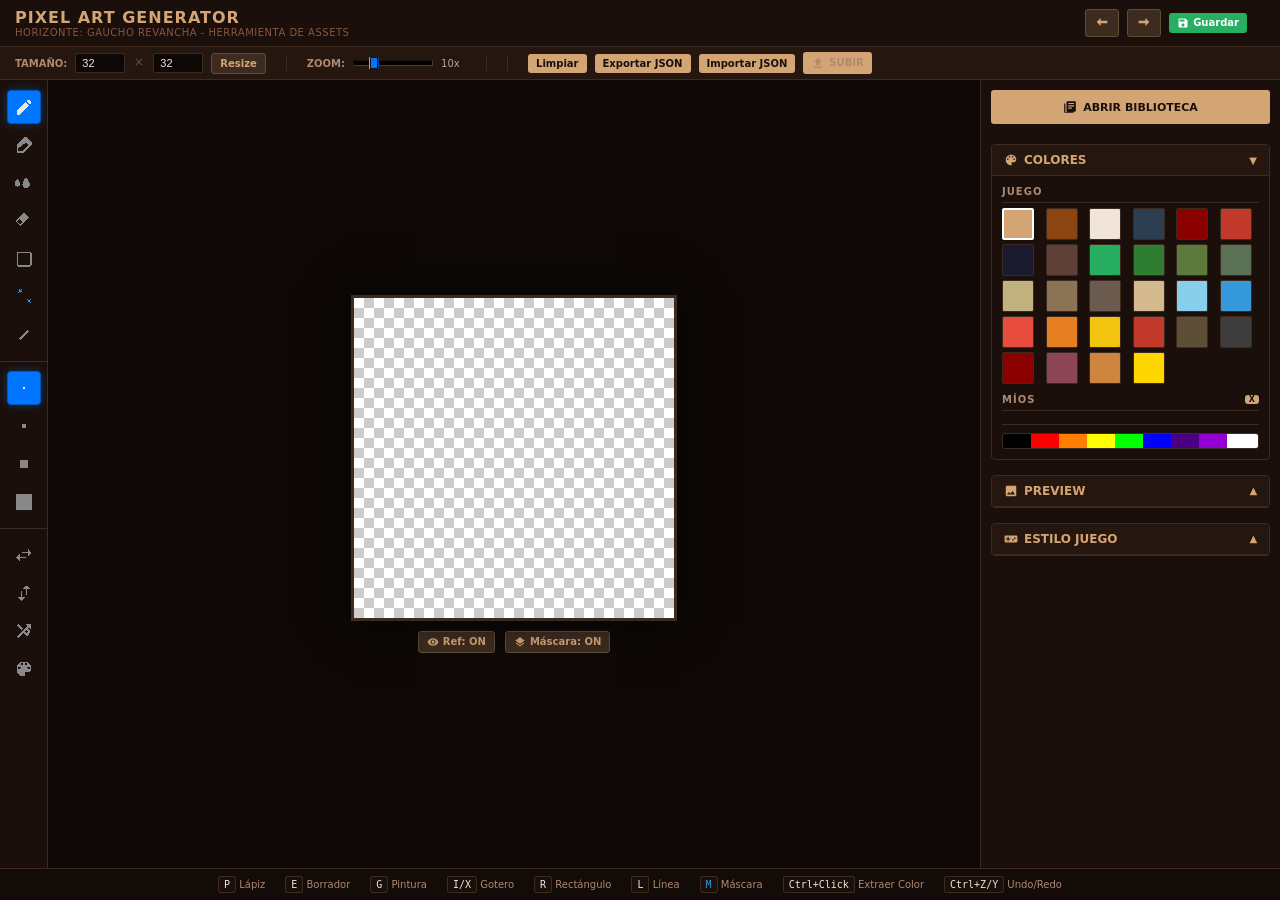
==== commit dddce8ce: "Quitar herramienta de seleccion/mover que no funcionaba correctamente" ====
--- a/WebDemo/pixelart.html
+++ b/WebDemo/pixelart.html
@@ -1066,12 +1066,6 @@
           <path d="M13 5h-2v14h2V5z" transform="rotate(45 12 12)" />
         </svg>
       </button>
-      <button class="tool-btn" onclick="setTool('select')" id="btn-select" title="Seleccionar y Mover (S)" aria-label="Seleccionar"
-        aria-pressed="false">
-        <svg viewBox="0 0 24 24" fill="currentColor">
-          <path d="M3 5h2v2H3V5zm0 4h2v2H3V9zm0 4h2v2H3v-2zm0 4h2v2H3v-2zm0-8h14v2H3V9zm16-4h2v2h-2V5zm-4 0h2v2h-2V5zm0 4h2v2h-2V9zm-4 0h2v2h-2V9zm-4 0h2v2H7V9zm0 4h2v2H7v-2zm0 4h2v2H7v-2z"/>
-        </svg>
-      </button>
 
       <div class="toolbar-divider" role="separator"></div>
 
@@ -1414,12 +1408,6 @@
     const history = [];
     let redoHistory = [];
     let MAX_HISTORY = 50;
-
-    let selection = null;
-    let isDragging = false;
-    let dragStartX = 0, dragStartY = 0;
-    let selectionPixels = null;
-    let selectionW = 0, selectionH = 0;
 
     const cursorPreview = document.getElementById('cursorPreview');
     const drawingContainer = document.querySelector('.drawing-container');
@@ -1555,43 +1543,12 @@
       if (e.ctrlKey || currentTool === 'picker') { pickColor(x, y); return; }
       isDrawing = true;
       lastX = x; lastY = y;
-      
-      if (currentTool === 'fill') {
-        pushHistory();
-        floodFill(x, y);
-        isDrawing = false;
-      } else if (currentTool === 'rect' || currentTool === 'line') {
-        pushHistory();
+      pushHistory();
+      if (currentTool === 'fill') floodFill(x, y);
+      else if (currentTool === 'rect' || currentTool === 'line') {
         snapshot = ctx.getImageData(0, 0, canvas.width, canvas.height);
         shapeStart = { x, y };
-      } else if (currentTool === 'select') {
-        let minX = canvas.width, maxX = 0, minY = canvas.height, maxY = 0;
-        for (let py = 0; py < canvas.height; py++) {
-          for (let px = 0; px < canvas.width; px++) {
-            const p = ctx.getImageData(px, py, 1, 1).data;
-            if (p[3] > 0) {
-              if (px < minX) minX = px;
-              if (px > maxX) maxX = px;
-              if (py < minY) minY = py;
-              if (py > maxY) maxY = py;
-            }
-          }
-        }
-        if (maxX >= minX && maxY >= minY) {
-          pushHistory();
-          selection = { x1: minX, y1: minY, x2: maxX, y2: maxY };
-          selectionW = maxX - minX + 1;
-          selectionH = maxY - minY + 1;
-          selectionPixels = ctx.getImageData(minX, minY, selectionW, selectionH);
-          isDragging = true;
-          snapshot = ctx.getImageData(0, 0, canvas.width, canvas.height);
-        } else {
-          isDrawing = false;
-        }
-      } else {
-        pushHistory();
-        drawPixel(x, y);
-      }
+      } else drawPixel(x, y);
     }
 
     function draw(e) {
@@ -1625,48 +1582,14 @@
         } else if (currentTool === 'line') {
           drawSimpleLine(shapeStart.x, shapeStart.y, x, y);
         }
-      } else if (currentTool === 'select' && isDragging) {
-        const dx = x - lastX;
-        const dy = y - lastY;
-        
-        ctx.putImageData(snapshot, 0, 0);
-        ctx.clearRect(selection.x1, selection.y1, selectionW, selectionH);
-        
-        let newX = selection.x1 + dx;
-        let newY = selection.y1 + dy;
-        newX = Math.max(0, Math.min(canvas.width - selectionW, newX));
-        newY = Math.max(0, Math.min(canvas.height - selectionH, newY));
-        
-        ctx.putImageData(selectionPixels, newX, newY);
-        selection.x1 = newX;
-        selection.y1 = newY;
-        selection.x2 = newX + selectionW - 1;
-        selection.y2 = newY + selectionH - 1;
-        
-        lastX = x;
-        lastY = y;
       }
     }
 
     function stopDraw() {
-      if (currentTool === 'select' && isDragging) {
-        selectionPixels = ctx.getImageData(selection.x1, selection.y1, selectionW, selectionH);
-        snapshot = ctx.getImageData(0, 0, canvas.width, canvas.height);
-      }
       isDrawing = false;
-      shapeStart = null;
+shapeStart = null;
+      snapshot = null;
       updatePreview();
-    }
-
-    function clearSelection() {
-      if (selection) {
-        ctx.putImageData(snapshot, 0, 0);
-        selection = null;
-        isDragging = false;
-        selectionPixels = null;
-        snapshot = null;
-        updatePreview();
-      }
     }
 
     function draw(e) {
@@ -2681,8 +2604,6 @@
       if (e.key === 'l') setTool('line');
       if (e.key === 'm') setTool('mask');
       if (e.key === 'i' || e.key === 'x') setTool('picker');
-      if (e.key === 's') setTool('select');
-      if (e.key === 'Escape' && selection) clearSelection();
     });
 
     init();
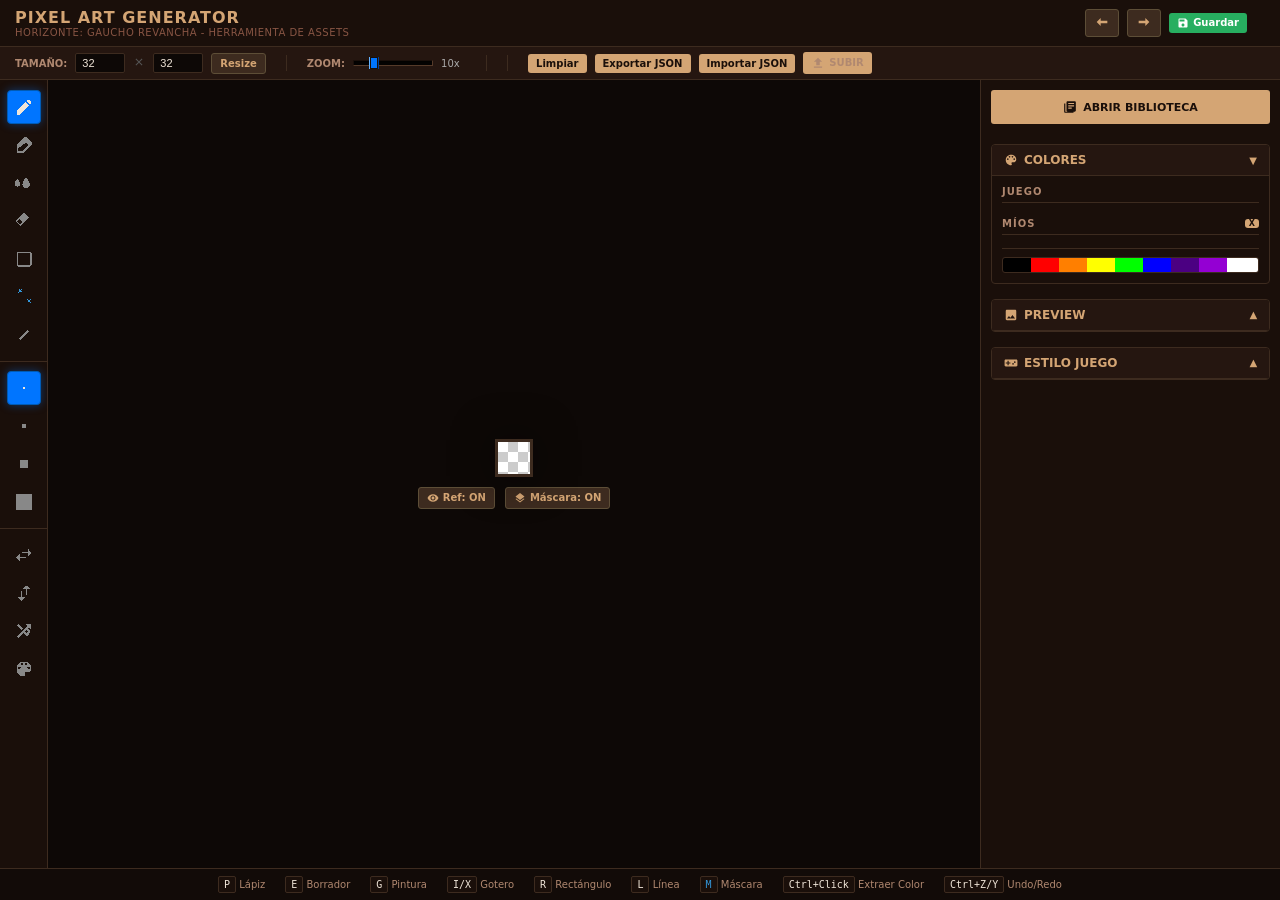
==== commit ce519bd0: "Ajustar tamanho del cursor - proporcional al zoom dividido por 2" ====
--- a/WebDemo/pixelart.html
+++ b/WebDemo/pixelart.html
@@ -1430,17 +1430,14 @@
       document.getElementById('toggleRefBtn').innerHTML = refVisible ? '<svg viewBox="0 0 24 24" width="14" height="14" fill="currentColor" style="vertical-align:middle; margin-right:4px;"><path d="M12 4.5C7 4.5 2.73 7.61 1 12c1.73 4.39 6 7.5 11 7.5s9.27-3.11 11-7.5c-1.73-4.39-6-7.5-11-7.5zM12 17c-2.76 0-5-2.24-5-5s2.24-5 5-5 5 2.24 5 5-2.24 5-5 5zm0-8c-1.66 0-3 1.34-3 3s1.34 3 3 3 3-1.34 3-3-1.34-3-3-3z"/></svg>Referencia: ON' : '<svg viewBox="0 0 24 24" width="14" height="14" fill="currentColor" style="vertical-align:middle; margin-right:4px;"><path d="M12 4.5C7 4.5 2.73 7.61 1 12c1.73 4.39 6 7.5 11 7.5s9.27-3.11 11-7.5c-1.73-4.39-6-7.5-11-7.5zM12 17c-2.76 0-5-2.24-5-5s2.24-5 5-5 5 2.24 5 5-2.24 5-5 5zm0-8c-1.66 0-3 1.34-3 3s1.34 3 3 3 3-1.34 3-3-1.34-3-3-3z"/></svg>Referencia: OFF';
     };
 
-    function updateCursorPreview(e) {
+function updateCursorPreview(e) {
       const zoom = parseInt(document.getElementById('zoomRange').value);
-      const size = brushSize * zoom;
-
-      const gridX = Math.floor(e.offsetX / zoom) * zoom;
-      const gridY = Math.floor(e.offsetY / zoom) * zoom;
-
-      cursorPreview.style.width = size + 'px';
-      cursorPreview.style.height = size + 'px';
-      cursorPreview.style.left = gridX + 'px';
-      cursorPreview.style.top = gridY + 'px';
+      const size = brushSize;
+
+      cursorPreview.style.width = (size * zoom / 2) + 'px';
+      cursorPreview.style.height = (size * zoom / 2) + 'px';
+      cursorPreview.style.left = e.offsetX + 'px';
+      cursorPreview.style.top = e.offsetY + 'px';
       
       if (currentTool === 'picker') {
         cursorPreview.style.display = 'block';
@@ -1462,17 +1459,13 @@
         cursorPreview.style.background = 'rgba(52, 152, 219, 0.5)';
         cursorPreview.style.border = '1px solid rgba(255,255,255,0.8)';
         cursorPreview.style.boxShadow = 'none';
-      } else if (currentTool === 'select') {
-        cursorPreview.style.display = 'block';
-        cursorPreview.style.background = 'transparent';
-        cursorPreview.style.border = '2px dashed #0075ff';
-        cursorPreview.style.boxShadow = 'none';
       } else {
         cursorPreview.style.display = 'block';
         cursorPreview.style.background = currentColor;
         cursorPreview.style.border = '1px solid rgba(0,0,0,0.5)';
         cursorPreview.style.boxShadow = 'none';
       }
+    }
     }
 
     pixelCanvas.addEventListener('mousemove', updateCursorPreview);
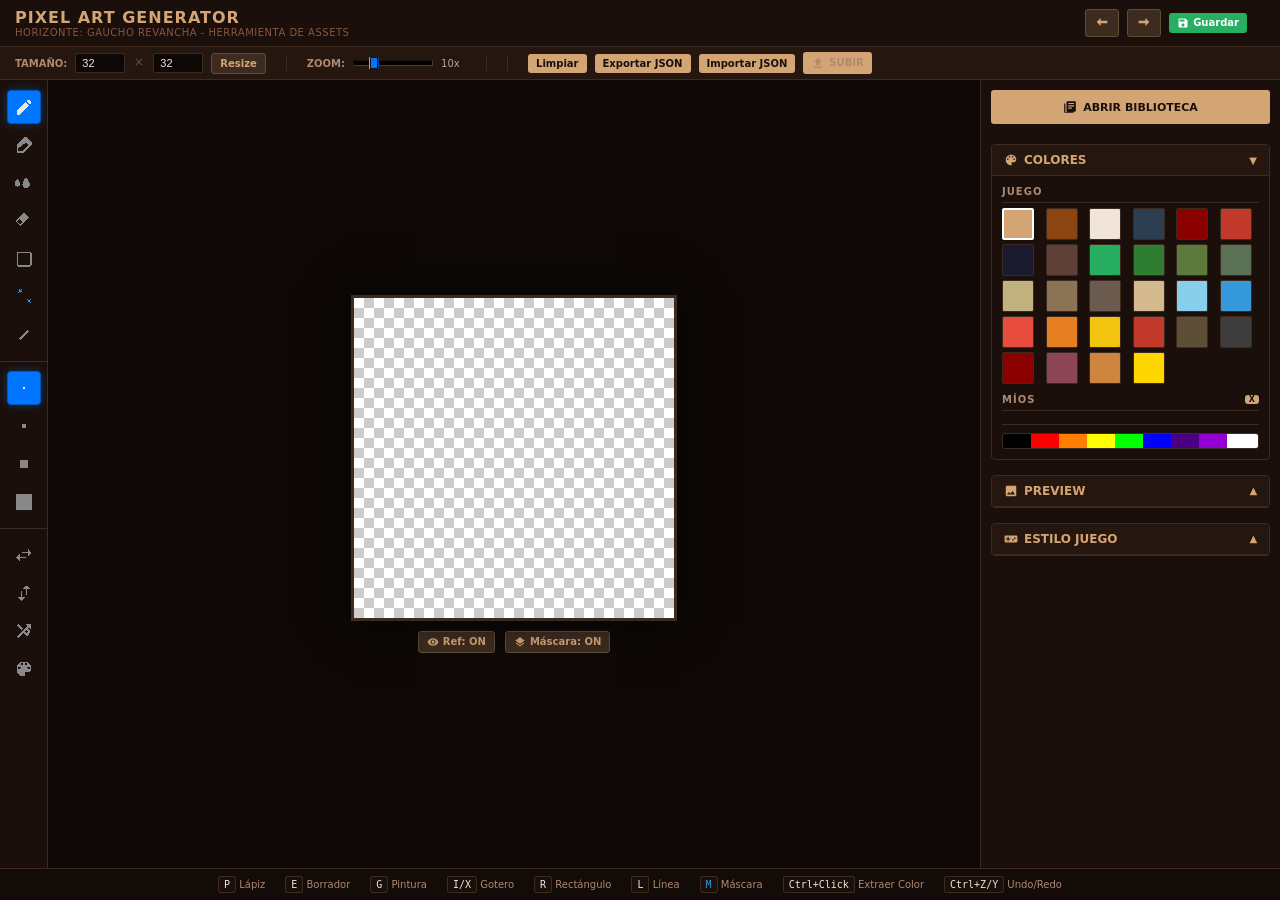
==== commit b09075c4: "Corregir sintaxis de codigo - llave extra en toggleRef y updateCursorPreview" ====
--- a/WebDemo/pixelart.html
+++ b/WebDemo/pixelart.html
@@ -1427,10 +1427,10 @@
       refVisible = !refVisible;
       const rc = document.getElementById('refCanvas');
       rc.style.opacity = refVisible ? '0.35' : '0';
-      document.getElementById('toggleRefBtn').innerHTML = refVisible ? '<svg viewBox="0 0 24 24" width="14" height="14" fill="currentColor" style="vertical-align:middle; margin-right:4px;"><path d="M12 4.5C7 4.5 2.73 7.61 1 12c1.73 4.39 6 7.5 11 7.5s9.27-3.11 11-7.5c-1.73-4.39-6-7.5-11-7.5zM12 17c-2.76 0-5-2.24-5-5s2.24-5 5-5 5 2.24 5 5-2.24 5-5 5zm0-8c-1.66 0-3 1.34-3 3s1.34 3 3 3 3-1.34 3-3-1.34-3-3-3z"/></svg>Referencia: ON' : '<svg viewBox="0 0 24 24" width="14" height="14" fill="currentColor" style="vertical-align:middle; margin-right:4px;"><path d="M12 4.5C7 4.5 2.73 7.61 1 12c1.73 4.39 6 7.5 11 7.5s9.27-3.11 11-7.5c-1.73-4.39-6-7.5-11-7.5zM12 17c-2.76 0-5-2.24-5-5s2.24-5 5-5 5 2.24 5 5-2.24 5-5 5zm0-8c-1.66 0-3 1.34-3 3s1.34 3 3 3 3-1.34 3-3-1.34-3-3-3z"/></svg>Referencia: OFF';
-    };
-
-function updateCursorPreview(e) {
+document.getElementById('toggleRefBtn').innerHTML = refVisible ? '<svg viewBox="0 0 24 24" width="14" height="14" fill="currentColor" style="vertical-align:middle; margin-right:4px;"><path d="M12 4.5C7 4.5 2.73 7.61 1 12c1.73 4.39 6 7.5 11 7.5s9.27-3.11 11-7.5c-1.73-4.39-6-7.5-11-7.5zM12 17c-2.76 0-5-2.24-5-5s2.24-5 5-5 5 2.24 5 5-2.24 5-5 5zm0-8c-1.66 0-3 1.34-3 3s1.34 3 3 3 3-1.34 3-3-1.34-3-3-3z"/></svg>Referencia: ON' : '<svg viewBox="0 0 24 24" width="14" height="14" fill="currentColor" style="vertical-align:middle; margin-right:4px;"><path d="M12 4.5C7 4.5 2.73 7.61 1 12c1.73 4.39 6 7.5 11 7.5s9.27-3.11 11-7.5c-1.73-4.39-6-7.5-11-7.5zM12 17c-2.76 0-5-2.24-5-5s2.24-5 5-5 5 2.24 5 5-2.24 5-5 5zm0-8c-1.66 0-3 1.34-3 3s1.34 3 3 3 3-1.34 3-3-1.34-3-3-3z"/></svg>Referencia: OFF';
+    }
+
+    function updateCursorPreview(e) {
       const zoom = parseInt(document.getElementById('zoomRange').value);
       const size = brushSize;
 
@@ -1465,7 +1465,6 @@
         cursorPreview.style.border = '1px solid rgba(0,0,0,0.5)';
         cursorPreview.style.boxShadow = 'none';
       }
-    }
     }
 
     pixelCanvas.addEventListener('mousemove', updateCursorPreview);
